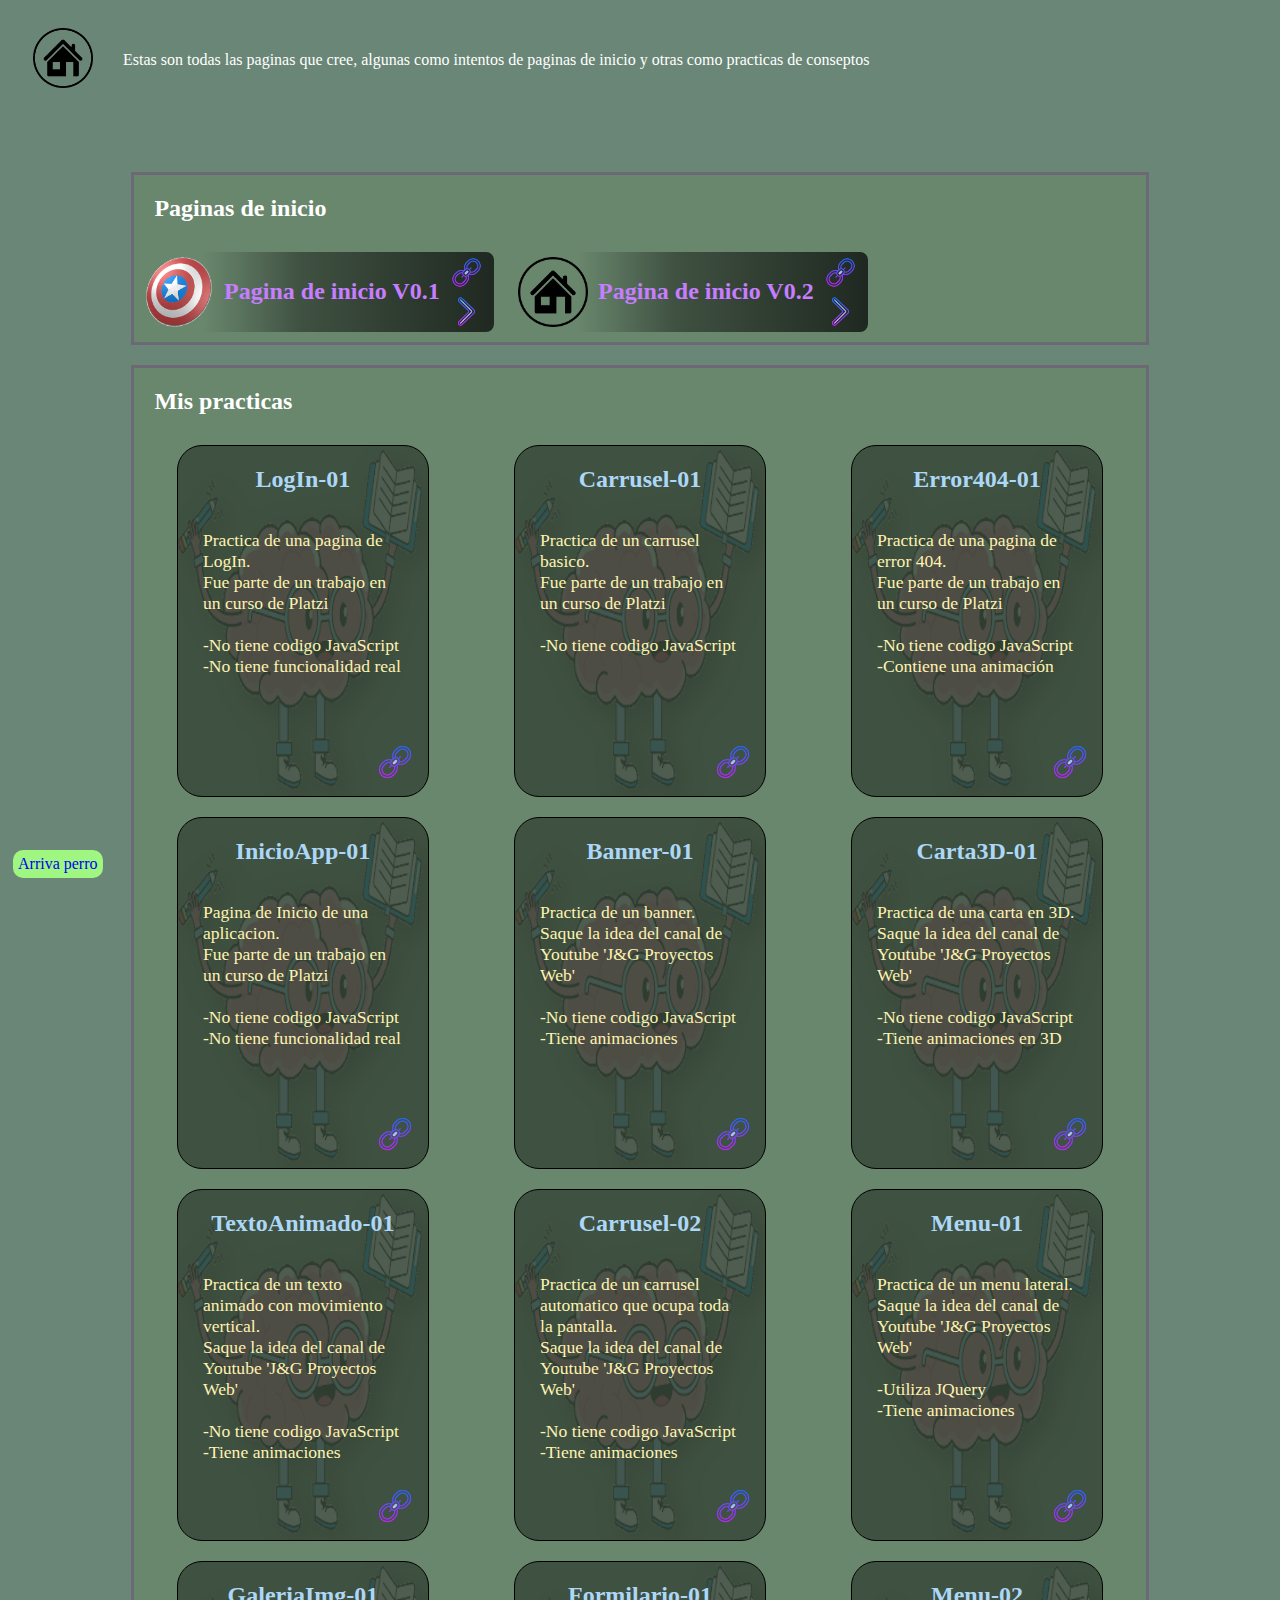
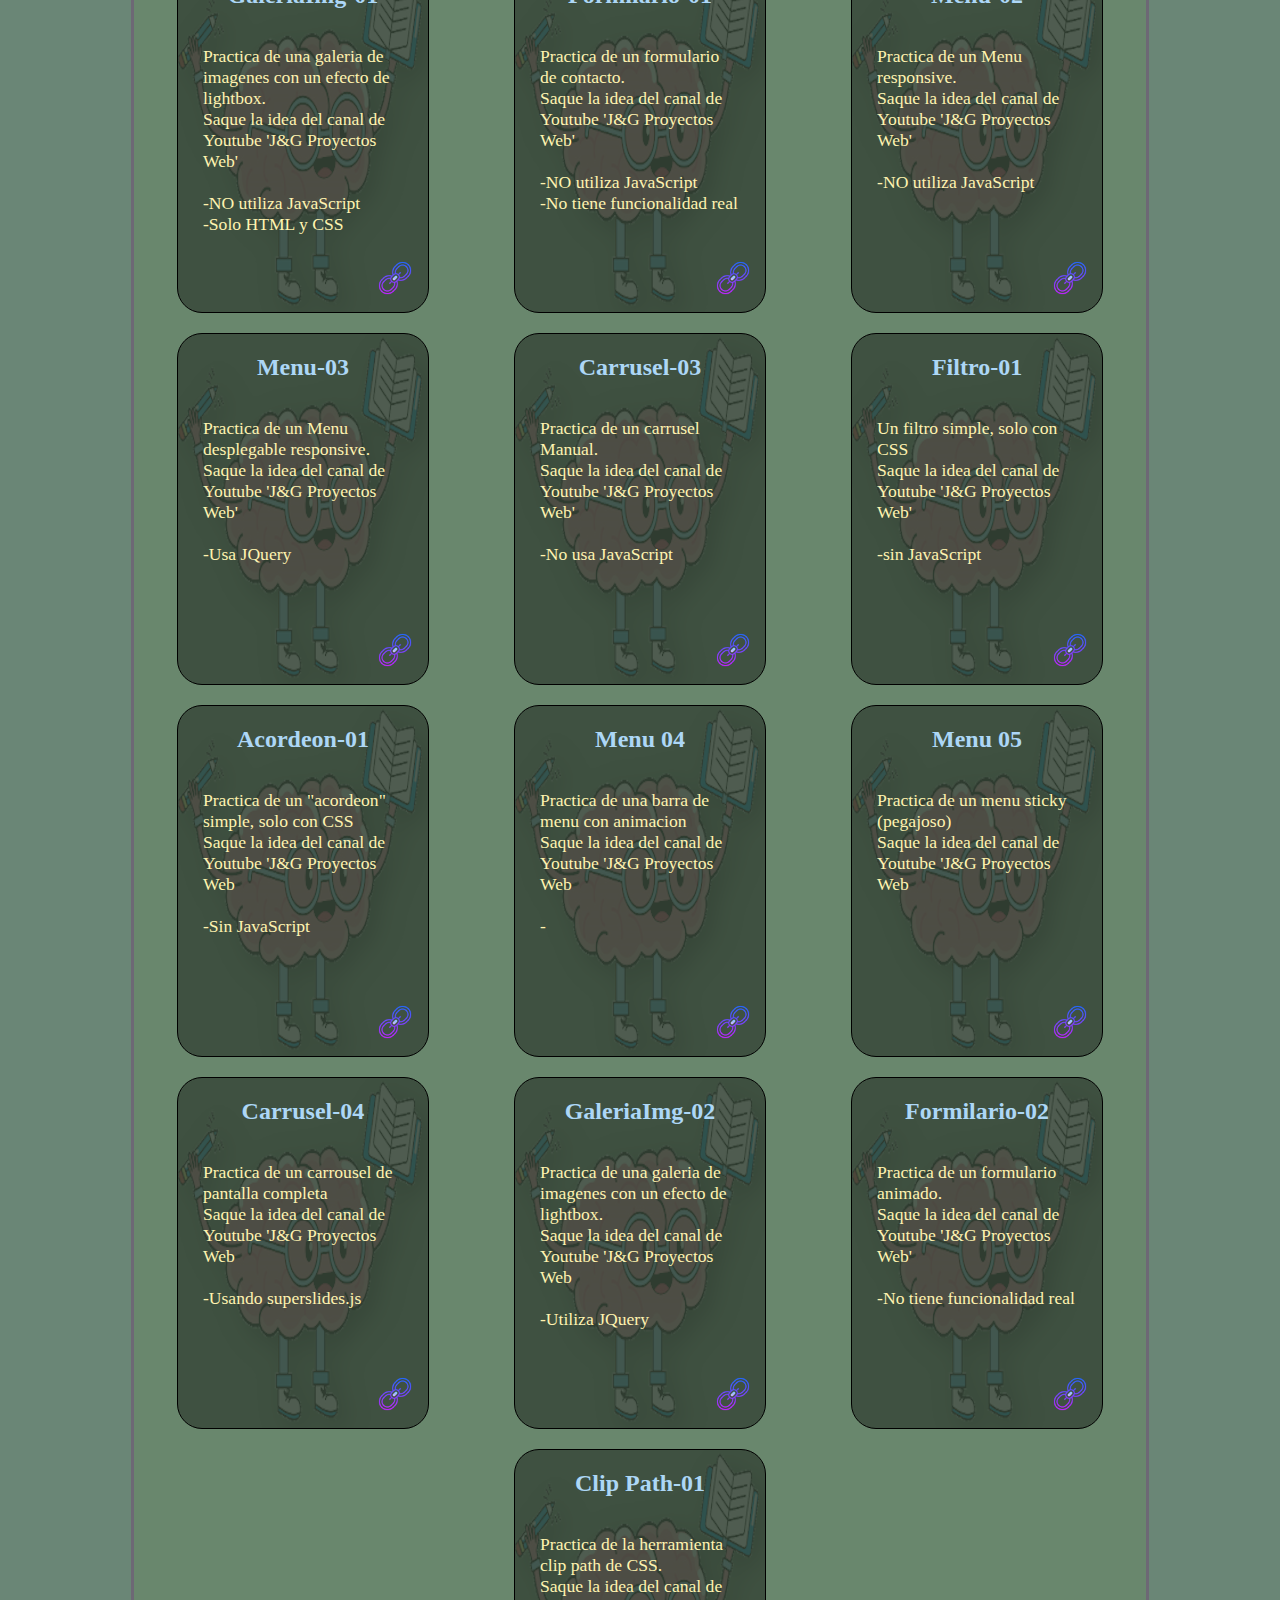
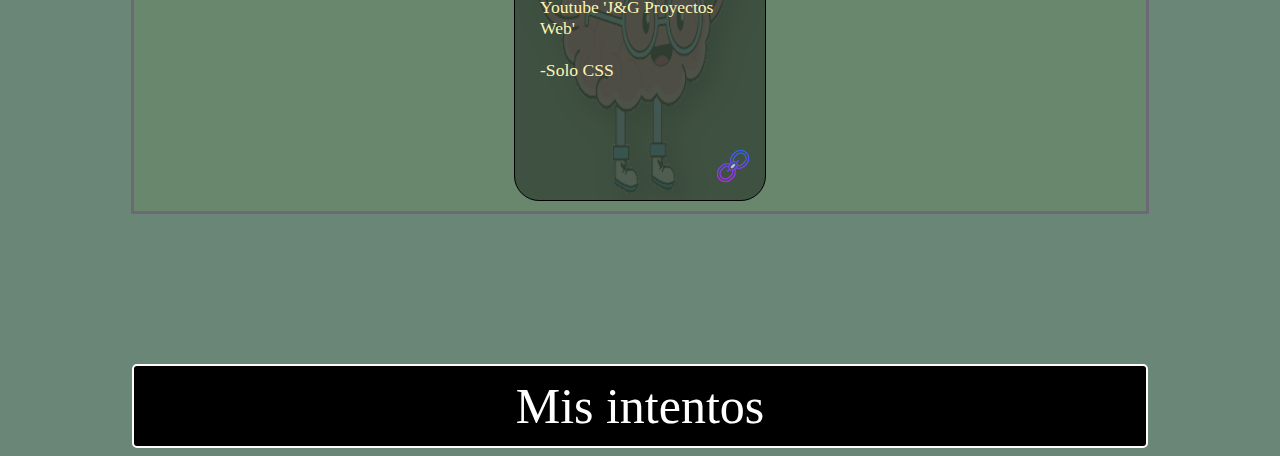
==== sub-paginas/Intentos-HTML/inicio-intentos.html @ 94366e00 "Agregada la practica de clip path" ====
<!DOCTYPE html>
<html>
<head>
	<title>Mis intentos</title>
	<link rel="stylesheet" type="text/css" href="../estilos-SubPaginas.css">
	<link rel="stylesheet" type="text/css" href="estilos-intentos.css">

</head>
<body>

	<header class="header-sub-paginas">		
		<div class="botonPaginaInicio">
			<a href="../../index.html">
				<img src="../../imagenes/casita.png">
			</a>
		</div>	

		<p>Estas son todas las paginas que cree, algunas como intentos de paginas de inicio y otras como practicas de conseptos</p>
	</header>


	<section class="main">

		<!--- Seccion de paginas de inicio---->
		
		<section class="contenedor_paginasInico">

			<h2>Paginas de inicio</h2>

			<div class="paginaInicio_item">

				<img src="imagenes/pagInicioV01.ico">

				 <h2 class="paginaInicio_titulo">Pagina de inicio V0.1</h2> 

				<div class="paginaInicio_botones">

					<a href="../../../Mis-practicas-desarrolloWeb/Pagina de Inicio V0.1/primer intento html.html">
						<img src="imagenes/icons8-link-64.png">
					</a>

					<img src="imagenes/icons8-more-than-64.png">					
					
				</div>
				
			</div>


			<div class="paginaInicio_item">

				<img src="imagenes/casita.png">

				 <h2 class="paginaInicio_titulo">Pagina de inicio V0.2</h2> 

				<div class="paginaInicio_botones">

					<a href="../../index.html">
						<img src="imagenes/icons8-link-64.png">
					</a>

					<img src="imagenes/icons8-more-than-64.png">					
					
				</div>		
				
			</div>
			
		</section>

		<!--- Seccion de practicas---->

		<section class="contenedor_practicas">

			<h2>Mis practicas</h2>

			<div class="contenedor_items">

				<!--- item ---->

				<div class="practicas_item">	

					<div class="practica_texto">			

						<h2 class="practica_titulo">LogIn-01</h2> 
					
						<p class= "practica_descripcion">

							Practica de una pagina de LogIn.  <br>
							Fue parte de un trabajo en un curso de Platzi <br><br>
							-No tiene codigo JavaScript <br>
							-No tiene funcionalidad real
						
						</p>

					</div>

					<div class="practica_botones">

						<a target="_blanck" href="..//../../Mis-practicas-desarrolloWeb/Practica- LogIn-01/index.html">
							<img src="imagenes/icons8-link-64.png">
						</a>						

					</div>				

				</div>

				<!--- item ---->

				<div class="practicas_item">				

					<div class="practica_texto">			

						<h2 class="practica_titulo">Carrusel-01</h2> 
					
						<p class= "practica_descripcion">

							Practica de un carrusel basico.  <br>
							Fue parte de un trabajo en un curso de Platzi <br><br>
							-No tiene codigo JavaScript <br>

						
						</p>

					</div>

					<div class="practica_botones">

						<a target="_blanck" href="../../../Mis-practicas-desarrolloWeb/Practica-carousel-01/index.html">
							<img src="imagenes/icons8-link-64.png">
						</a>										

					</div>				

				</div>

				<!--- item ---->

				<div class="practicas_item">				

					<div class="practica_texto">			

						<h2 class="practica_titulo">Error404-01</h2> 
					
						<p class= "practica_descripcion">

							Practica de una pagina de error 404.  <br>
							Fue parte de un trabajo en un curso de Platzi <br><br>
							-No tiene codigo JavaScript <br>
							-Contiene una animación
						
						</p>

					</div>

					<div class="practica_botones">

						<a target="_blanck" href="../../../Mis-practicas-desarrolloWeb/Practica-Pagina404-01/404.html">
							<img src="imagenes/icons8-link-64.png">
						</a>									

					</div>				

				</div>

				<!--- item ---->

				<div class="practicas_item">				

					<div class="practica_texto">			

						<h2 class="practica_titulo">InicioApp-01</h2> 
					
						<p class= "practica_descripcion">

							Pagina de Inicio de una aplicacion.  <br>
							Fue parte de un trabajo en un curso de Platzi <br><br>
							-No tiene codigo JavaScript <br>
							-No tiene funcionalidad real
						
						</p>

					</div>

					<div class="practica_botones">

						<a target="_blanck" href="../../../Mis-practicas-desarrolloWeb/Practica-pagInicio-01/index.html">
							<img src="imagenes/icons8-link-64.png">
						</a>							

					</div>				

				</div>

				<!--- item ---->

				<div class="practicas_item">	

					<div class="practica_texto">			

						<h2 class="practica_titulo">Banner-01</h2> 
					
						<p class= "practica_descripcion">

							Practica de un banner.  <br>
							Saque la idea del canal de Youtube 
							'J&G Proyectos Web'<br><br>
							-No tiene codigo JavaScript <br>
							-Tiene animaciones	
						</p>
					</div>

					<div class="practica_botones">

						<a target="_blanck" href="../../../Mis-practicas-desarrolloWeb/Practica-bannerAnimado-01/index.html">
							<img src="imagenes/icons8-link-64.png">
						</a>						

					</div>				

				</div>


				<!--- item ---->

				<div class="practicas_item">	

					<div class="practica_texto">			

						<h2 class="practica_titulo">Carta3D-01</h2> 
					
						<p class= "practica_descripcion">

							Practica de una carta en 3D.  <br>
							Saque la idea del canal de Youtube 
							'J&G Proyectos Web'<br><br>

							-No tiene codigo JavaScript <br>
							-Tiene animaciones en 3D	

						</p>
					</div>

					<div class="practica_botones">

						<a target="_blanck" href="../../../Mis-practicas-desarrolloWeb/Practica-Targeta3D-01/index.html">
							<img src="imagenes/icons8-link-64.png">
						</a>						

					</div>	

				</div>

				
				<!--- item ---->


				<div class="practicas_item">				

					<div class="practica_texto">			

						<h2 class="practica_titulo">TextoAnimado-01</h2> 
					
						<p class= "practica_descripcion">

							Practica de un texto animado con movimiento vertical.  <br>
							Saque la idea del canal de Youtube 
							'J&G Proyectos Web'<br><br>
							-No tiene codigo JavaScript <br>
							-Tiene animaciones
						
						</p>

					</div>

					<div class="practica_botones">

						<a target="_blanck" href="../../../Mis-practicas-desarrolloWeb/Practica-TextoAnimado-01/index.html">
							<img src="imagenes/icons8-link-64.png">
						</a>							

					</div>				

				</div>


				<!--- item ---->

				<div class="practicas_item">	

					<div class="practica_texto">			

						<h2 class="practica_titulo">Carrusel-02</h2> 
					
						<p class= "practica_descripcion">

							Practica de un carrusel automatico que ocupa toda la pantalla.  <br>
							Saque la idea del canal de Youtube 
							'J&G Proyectos Web'<br><br>
							
							-No tiene codigo JavaScript <br>
							-Tiene animaciones	
						</p>
					</div>

					<div class="practica_botones">

						<a target="_blanck" href="../../../Mis-practicas-desarrolloWeb/Practica-carousel-02/index.html">
							<img src="imagenes/icons8-link-64.png">
						</a>						

					</div>
				</div>


				<!--- item ---->

				<div class="practicas_item">	

					<div class="practica_texto">			

						<h2 class="practica_titulo">Menu-01</h2> 
					
						<p class= "practica_descripcion">

							Practica de un menu lateral.<br>
							Saque la idea del canal de Youtube 
							'J&G Proyectos Web'<br><br>
							
							-Utiliza JQuery<br>
							-Tiene animaciones	
						</p>
					</div>

					<div class="practica_botones">

						<a target="_blanck" href="../../../Mis-practicas-desarrolloWeb/Practica-Menu-01/index.html">
							<img src="imagenes/icons8-link-64.png">
						</a>						

					</div>
				</div>



				<!--- item ---->

				<div class="practicas_item">	

					<div class="practica_texto">			

						<h2 class="practica_titulo">GaleriaImg-01</h2> 
					
						<p class= "practica_descripcion">

							Practica de una galeria de imagenes con un efecto de lightbox.<br>
							Saque la idea del canal de Youtube 'J&G Proyectos Web'<br><br>
							
							-NO utiliza JavaScript<br>
							-Solo HTML y CSS	
						</p>
					</div>

					<div class="practica_botones">

						<a target="_blanck" href="../../../Mis-practicas-desarrolloWeb/Practica-GaleriaDeImagenes-lightbox-01/index.html">
							<img src="imagenes/icons8-link-64.png">
						</a>						

					</div>
				</div>


				<!--- item ---->

				<div class="practicas_item">	

					<div class="practica_texto">			

						<h2 class="practica_titulo">Formilario-01</h2> 
					
						<p class= "practica_descripcion">

							Practica de un formulario de contacto.<br>
							Saque la idea del canal de Youtube 'J&G Proyectos Web'<br><br>
							
							-NO utiliza JavaScript<br>
							-No tiene funcionalidad real	
						</p>
					</div>

					<div class="practica_botones">

						<a target="_blanck" href="../../../Mis-practicas-desarrolloWeb/Practica-Formulario-01/index.html">
							<img src="imagenes/icons8-link-64.png">
						</a>						

					</div>
				</div>



				<!--- item ---->

				<div class="practicas_item">	

					<div class="practica_texto">			

						<h2 class="practica_titulo">Menu-02</h2> 
					
						<p class= "practica_descripcion">

							Practica de un Menu responsive.<br>
							Saque la idea del canal de Youtube 'J&G Proyectos Web'<br><br>
							
							-NO utiliza JavaScript<br>							
						</p>
					</div>

					<div class="practica_botones">

						<a target="_blanck" href="../../../Mis-practicas-desarrolloWeb/Practica-Menu-02/index.html">
							<img src="imagenes/icons8-link-64.png">
						</a>						

					</div>
				</div>


				<!--- item ---->

				<div class="practicas_item">	

					<div class="practica_texto">			

						<h2 class="practica_titulo">Menu-03</h2> 
					
						<p class= "practica_descripcion">

							Practica de un Menu desplegable responsive.<br>
							Saque la idea del canal de Youtube 'J&G Proyectos Web'<br><br>
							
							-Usa JQuery<br>							
						</p>
					</div>

					<div class="practica_botones">

						<a target="_blanck" href="../../../Mis-practicas-desarrolloWeb/Practica-Menu-03/index.html">
							<img src="imagenes/icons8-link-64.png">
						</a>						

					</div>
				</div>


				<!--- item ---->

				<div class="practicas_item">	

					<div class="practica_texto">			

						<h2 class="practica_titulo">Carrusel-03</h2> 
					
						<p class= "practica_descripcion">

							Practica de un carrusel Manual.<br>
							Saque la idea del canal de Youtube 'J&G Proyectos Web'<br><br>
							
							-No usa JavaScript<br>							
						</p>
					</div>

					<div class="practica_botones">

						<a target="_blanck" href="../../../Mis-practicas-desarrolloWeb/Practica-carousel-03/index.html">
							<img src="imagenes/icons8-link-64.png">
						</a>						

					</div>
				</div>


				<!--- item ---->          

				<div class="practicas_item">	

					<div class="practica_texto">			

						<h2 class="practica_titulo">Filtro-01</h2> 
					
						<p class= "practica_descripcion">

							Un filtro simple, solo con CSS<br>
							Saque la idea del canal de Youtube 'J&G Proyectos Web'<br><br>
							
							-sin JavaScript<br>							
						</p>
					</div>

					<div class="practica_botones">

						<a target="_blanck" href="../../../Mis-practicas-desarrolloWeb/Practica-filtro-01/index.html">
							<img src="imagenes/icons8-link-64.png">
						</a>						

					</div>
				</div>


				<!--- item ---->		


				<div class="practicas_item">	

					<div class="practica_texto">			

						<h2 class="practica_titulo">Acordeon-01</h2> 
					
						<p class= "practica_descripcion">

							Practica de un "acordeon" simple, solo con CSS<br>
							Saque la idea del canal de Youtube 'J&G Proyectos Web<br><br>
							
							-Sin JavaScript<br>							
						</p>
					</div>

					<div class="practica_botones">

						<a target="_blanck" href="../../../Mis-practicas-desarrolloWeb/Practica-Acordeon-01/index.html">
							<img src="imagenes/icons8-link-64.png">
						</a>						

					</div>
				</div>


				<!--- item ---->

				<div class="practicas_item">	

					<div class="practica_texto">			

						<h2 class="practica_titulo">Menu 04</h2> 
					
						<p class= "practica_descripcion">

							Practica de una barra de menu con animacion<br>
							Saque la idea del canal de Youtube 'J&G Proyectos Web<br><br>
							
							-<br>							
						</p>
					</div>

					<div class="practica_botones">

						<a target="_blanck" href="../../../Mis-practicas-desarrolloWeb/Practica-Menu-04/index.html">
							<img src="imagenes/icons8-link-64.png">
						</a>						

					</div>
				</div>



				<!--- item ---->   

				<div class="practicas_item">	

					<div class="practica_texto">			

						<h2 class="practica_titulo">Menu 05</h2> 
					
						<p class= "practica_descripcion">

							Practica de un menu sticky (pegajoso)<br>
							Saque la idea del canal de Youtube 'J&G Proyectos Web<br><br>
							
							<br>							
						</p>
					</div>

					<div class="practica_botones">

						<a target="_blanck" href="../../../Mis-practicas-desarrolloWeb/Practica-menu-05/index.html">
							<img src="imagenes/icons8-link-64.png">
						</a>						

					</div>
				</div>



				<!--- item ---->  

				<div class="practicas_item">	

					<div class="practica_texto">			

						<h2 class="practica_titulo">Carrusel-04 </h2> 
					
						<p class= "practica_descripcion">

							Practica de un carrousel de pantalla completa<br>
							Saque la idea del canal de Youtube 'J&G Proyectos Web<br><br>
							
							-Usando superslides.js<br>							
						</p>
					</div>

					<div class="practica_botones">

						<a target="_blanck" href="../../../Mis-practicas-desarrolloWeb/practica-carousel-04/index.html">
							<img src="imagenes/icons8-link-64.png">
						</a>						

					</div>
				</div>



				<!--- item ---->  

				<div class="practicas_item">	

					<div class="practica_texto">			

						<h2 class="practica_titulo">GaleriaImg-02 </h2> 
					
						<p class= "practica_descripcion">

							Practica de una galeria de imagenes con un efecto de lightbox.<br>
							Saque la idea del canal de Youtube 'J&G Proyectos Web<br><br>
							
							-Utiliza JQuery<br>							
						</p>
					</div>

					<div class="practica_botones">

						<a target="_blanck" href="../../../Mis-practicas-desarrolloWeb/Practica-GaleriaDeImagenes-lightbox-02/index.html">
							<img src="imagenes/icons8-link-64.png">
						</a>						

					</div>
				</div>



				<!--- item ---->  

				<div class="practicas_item">	

					<div class="practica_texto">			

						<h2 class="practica_titulo">Formilario-02 </h2> 
					
						<p class= "practica_descripcion">

							Practica de un formulario animado.<br>
							Saque la idea del canal de Youtube 'J&G Proyectos Web'<br><br>							
							
							-No tiene funcionalidad real <br>						
						</p>
					</div>

					<div class="practica_botones">

						<a target="_blanck" href="../../../Mis-practicas-desarrolloWeb/Practica-Formulario-02/index.html">
							<img src="imagenes/icons8-link-64.png">
						</a>						

					</div>
				</div>



				<!--- item ---->  

				<div class="practicas_item">	

					<div class="practica_texto">			

						<h2 class="practica_titulo">Clip Path-01 </h2> 
					
						<p class= "practica_descripcion">

							Practica de la herramienta clip path de CSS.<br>
							Saque la idea del canal de Youtube 'J&G Proyectos Web'<br><br>							
							
							-Solo CSS <br>						
						</p>
					</div>

					<div class="practica_botones">

						<a target="_blanck" href="../../../Mis-practicas-desarrolloWeb/Practica-clipPath-01/index.html">
							<img src="imagenes/icons8-link-64.png">
						</a>						

					</div>
				</div>




				

			</div>

		</section>	

	</section>

	<footer class="footer">

			<p>Mis intentos</p>

	</footer>

	<span class="BotonDeVuelta">
			<a href="inicio-intentos.html">Arriva perro</a>					
	</span>

	
</body>
</html>
---- sub-paginas/estilos-SubPaginas.css ----
body{
	background-color:#6A8676;
	color:white;		
}


.botonPaginaInicio img{	
	width: 60px;
	height: 60px;
	margin-right: 30px;
}

.header-sub-paginas{
	display: flex;
	align-items: center; 
	margin-top: 20px;
	margin-left: 25px;	
}

.BotonDeVuelta{
	position:  fixed;
	top: 850px;
	left: 13px;
	background-color: #9FF781;
	padding: 5px;	
	border-radius: 10px;
}
.BotonDeVuelta a{
	text-decoration: none;
}
---- sub-paginas/Intentos-HTML/estilos-intentos.css ----
body{
	display: flex;
	flex-direction: column;	
}

.main{
	min-height: calc(100vh - 80px - 234px);
	display: flex;
	flex-direction: column;
	align-items: center;
}


.contenedor_paginasInico, .contenedor_practicas, .contenedor_proyectos{

	width: 80%;
	min-height: 100px;
	border: 3px solid #6d6875;
	background-color: rgba( 100,150,32, 0.1);
	margin-top: 20px;
}

.contenedor_items{
	display: flex;
	justify-content: space-around;
	flex-wrap: wrap;
	align-content:unset;
	
}

.contenedor_paginasInico{
	margin-top: 80px;
}

.contenedor_paginasInico > h2{
	margin-left: 20px;
}

.paginaInicio_item{

	width: 350px;
	height: 80px;
	margin: 10px;
	background: linear-gradient(90deg, rgba(255,255,255,0) 17%, rgba(0,0,0,0.4) 45%, rgba(0,0,0,0.7) 100%);

	border-radius: 8px;	
	
	display: inline-flex;
	align-items: center;
	justify-content: space-between;		
}

.paginaInicio_titulo{
	color: #c77dff;
}

.paginaInicio_item img{
	width: 70px;	
}

.paginaInicio_botones{
	display: flex;
	flex-direction: column;
}

.paginaInicio_botones img{
	width: 35px;
	margin-right: 10px;
}






.contenedor_practicas{

}

.contenedor_practicas > h2{
	margin-left: 20px;
}


.practica_titulo{
	color: #add7f6;
	
}


.practicas_item{

	width: 250px;
	height: 350px;
	margin: 10px;
	background: rgba(0,0,0,0.4);
	background-image: url(imagenes/fondo-practicas.png);	
       

	border: 1px black solid;
	border-radius: 25px;	

	display: inline-flex;
	flex-direction: column;	
	justify-content: space-between;
	align-items: center;
}

.practica_texto{
	display: flex;
	flex-direction: column;
	justify-content: space-between;
	align-items: center;
}

.practica_descripcion{

	max-width:80%;
	font-size: 1.1em;
	color: #fff3b0;

}


.practica_botones{

	margin-bottom: 10px;
	margin-left: 185px;	
}

.practica_botones img{

	width: 40px;	
}



.footer{
	margin-top: 150px;
	background-color: black;
	height: 80px;
	width: 80%;
	align-self: center;	
	border: 2px solid white;
	border-radius: 5px;	
	display: flex;
	justify-content: center;
	align-items: center;
}

.footer p{

	font-size: 50px;
}
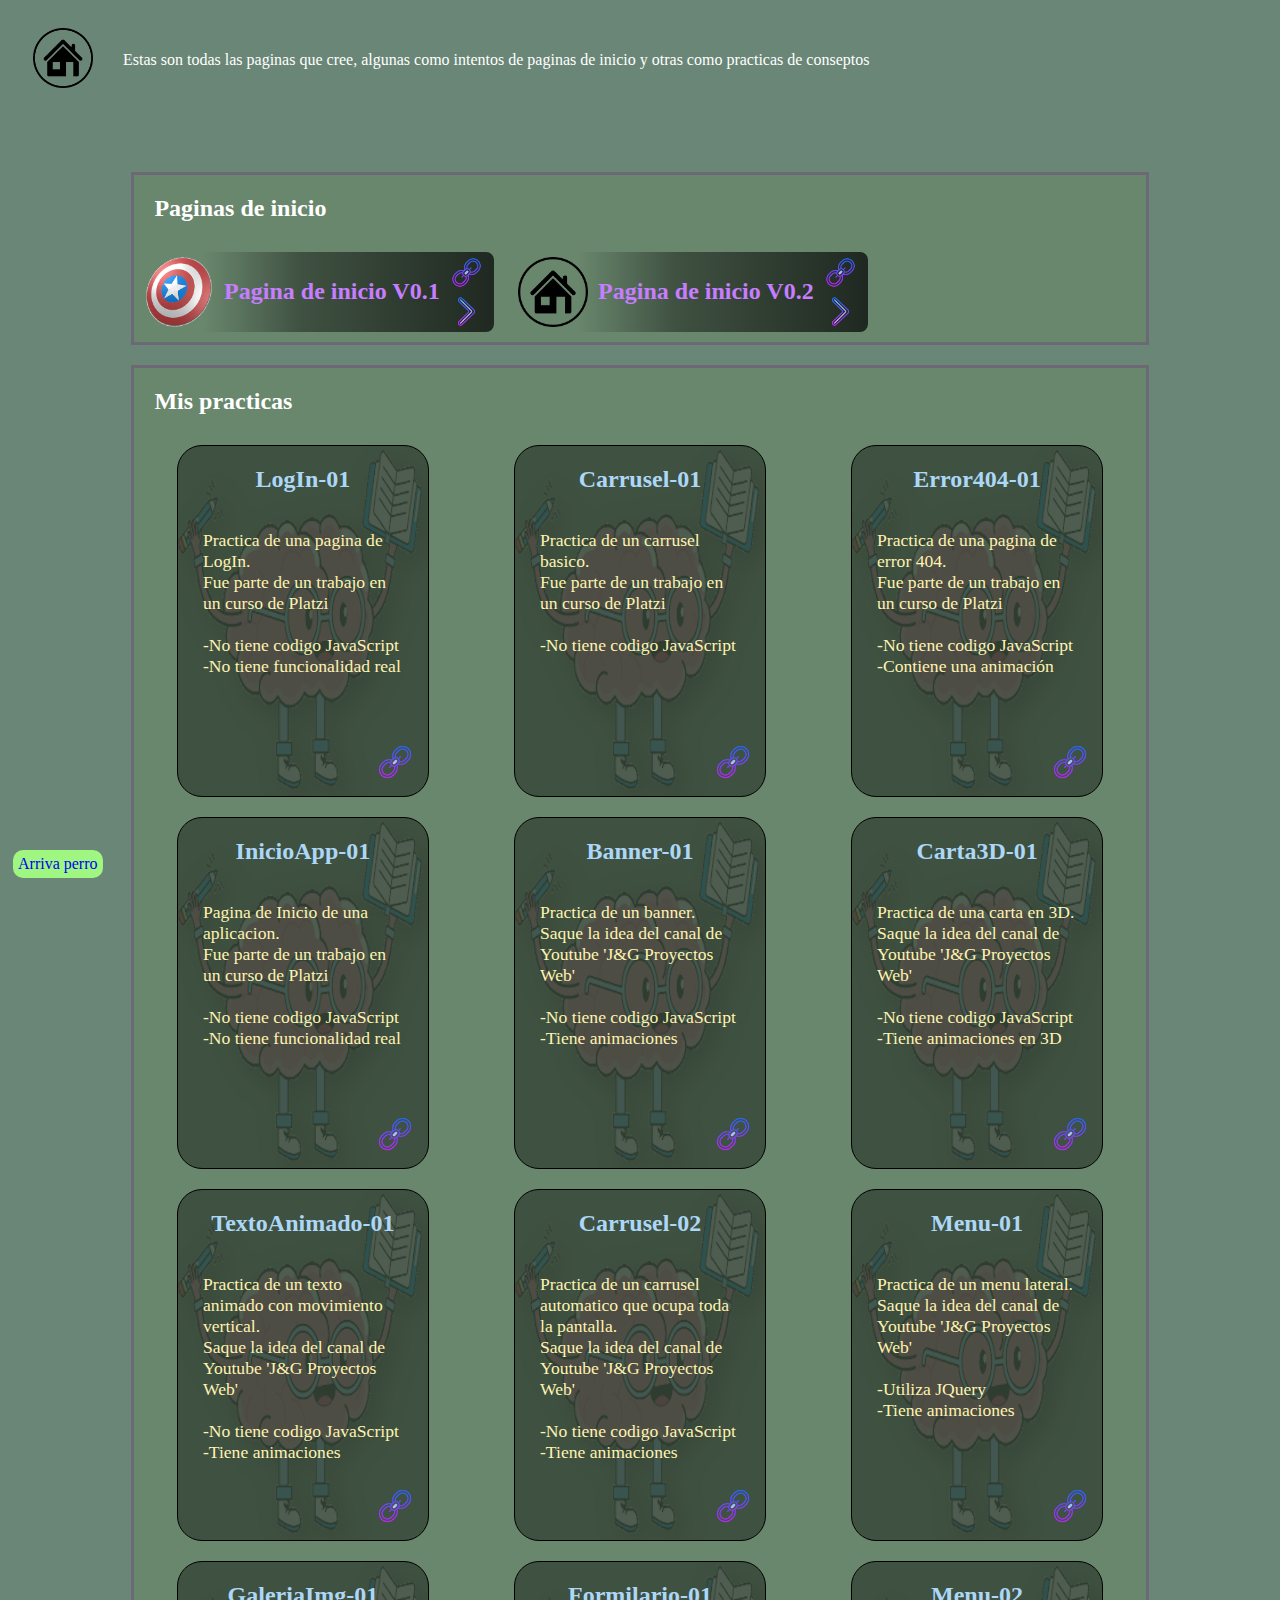
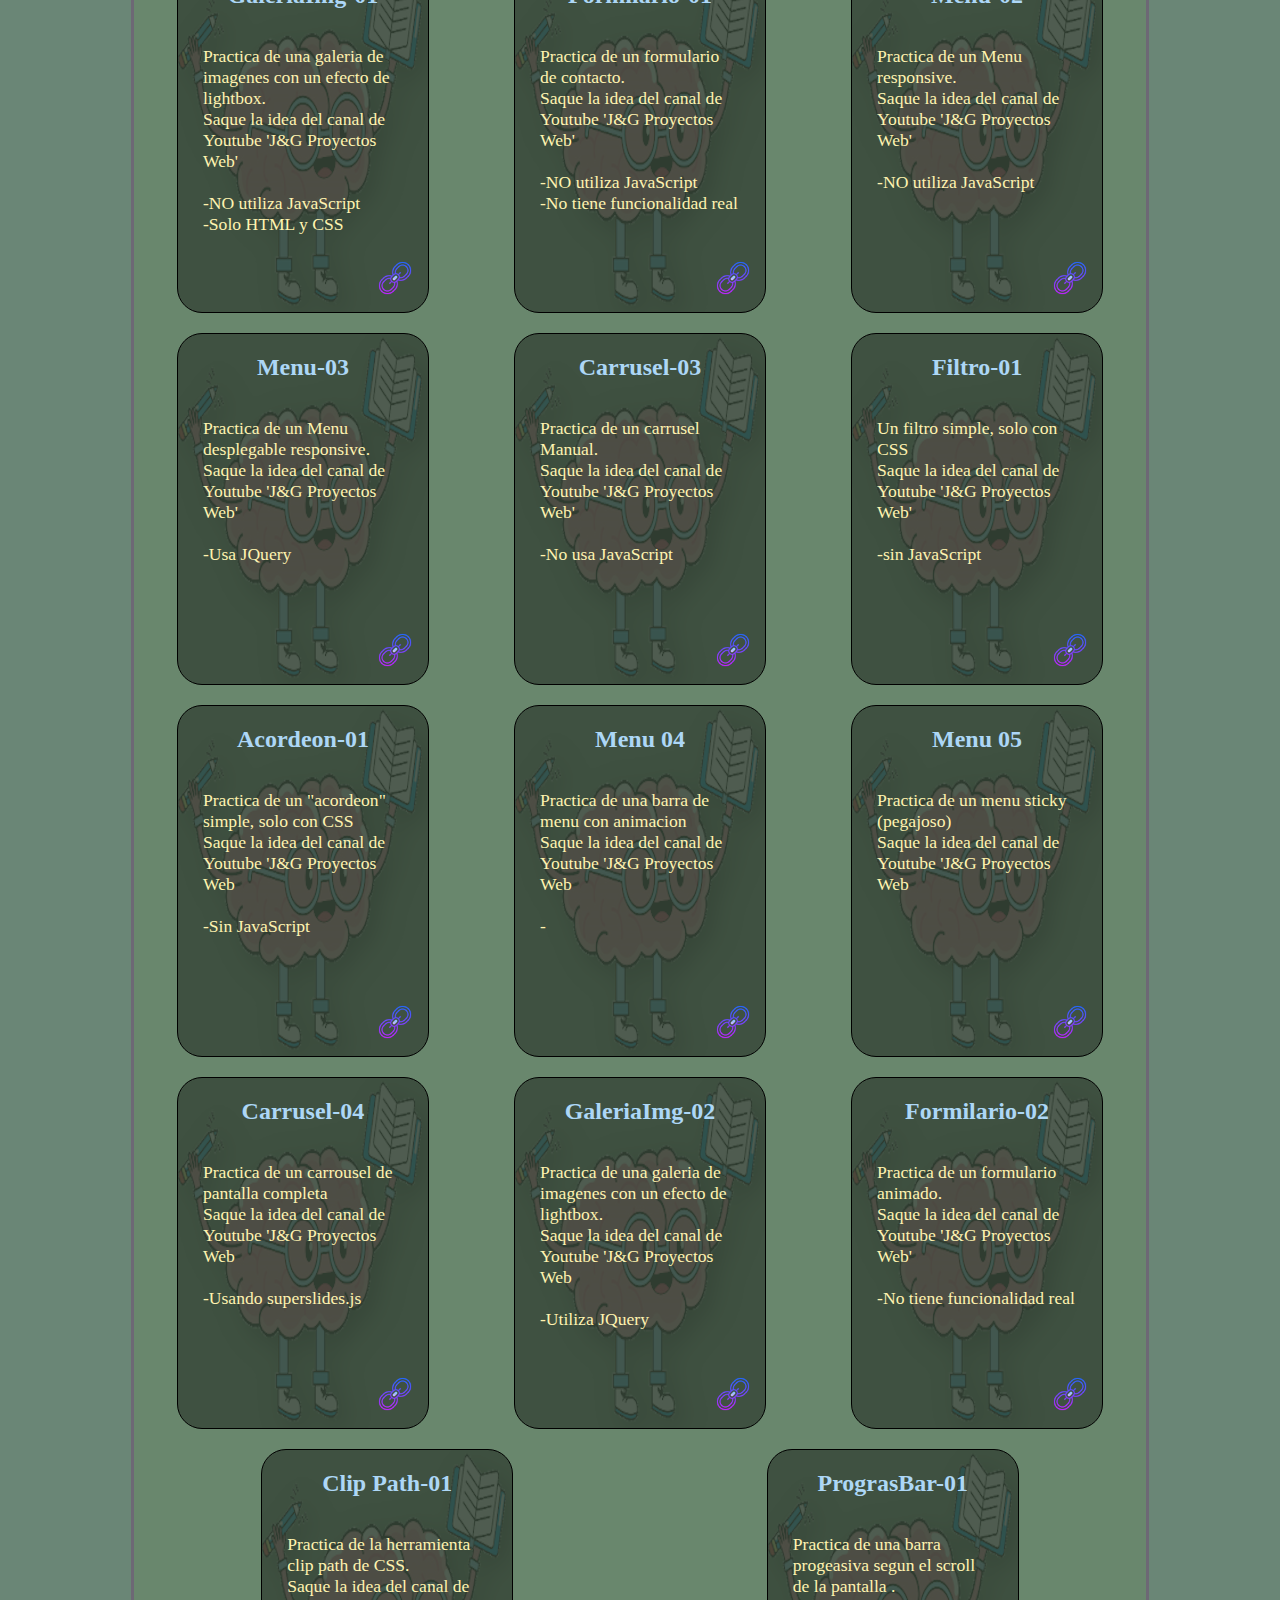
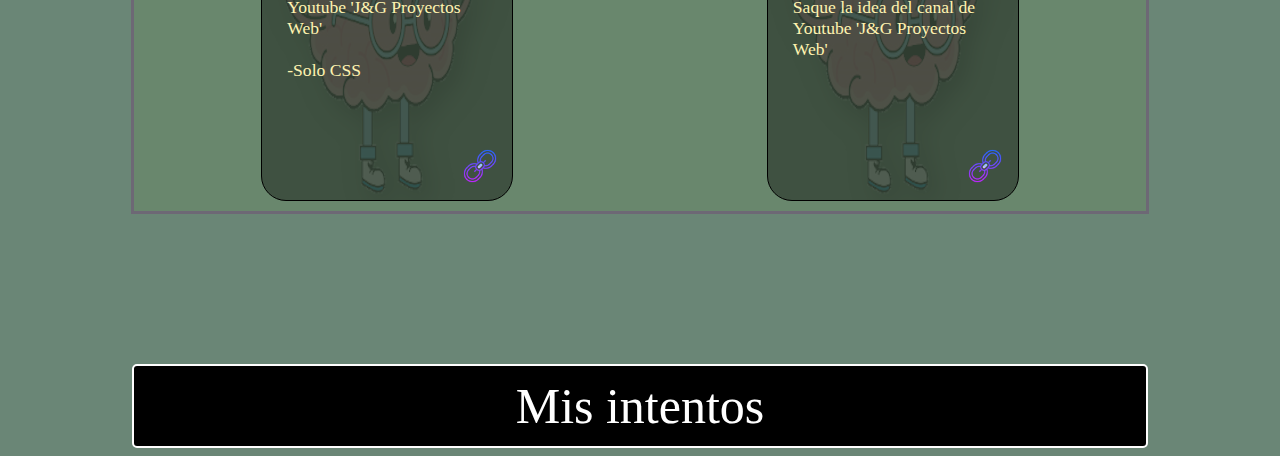
==== commit 22441f00: "Agregada la practica de progresBar" ====
--- a/sub-paginas/Intentos-HTML/inicio-intentos.html
+++ b/sub-paginas/Intentos-HTML/inicio-intentos.html
@@ -701,6 +701,34 @@
 				</div>
 
 
+				<!--- item ---->  
+
+				<div class="practicas_item">	
+
+					<div class="practica_texto">			
+
+						<h2 class="practica_titulo">PrograsBar-01</h2> 
+					
+						<p class= "practica_descripcion">
+
+							Practica de una barra progeasiva segun el scroll de la pantalla .<br>
+							Saque la idea del canal de Youtube 'J&G Proyectos Web'<br><br>							
+							
+							<br>						
+						</p>
+					</div>
+
+					<div class="practica_botones">
+
+						<a target="_blanck" href="../../../Mis-practicas-desarrolloWeb/Practica-progesBar-01/index.html">
+							<img src="imagenes/icons8-link-64.png">
+						</a>						
+
+					</div>
+				</div>
+
+
+
 
 
 				
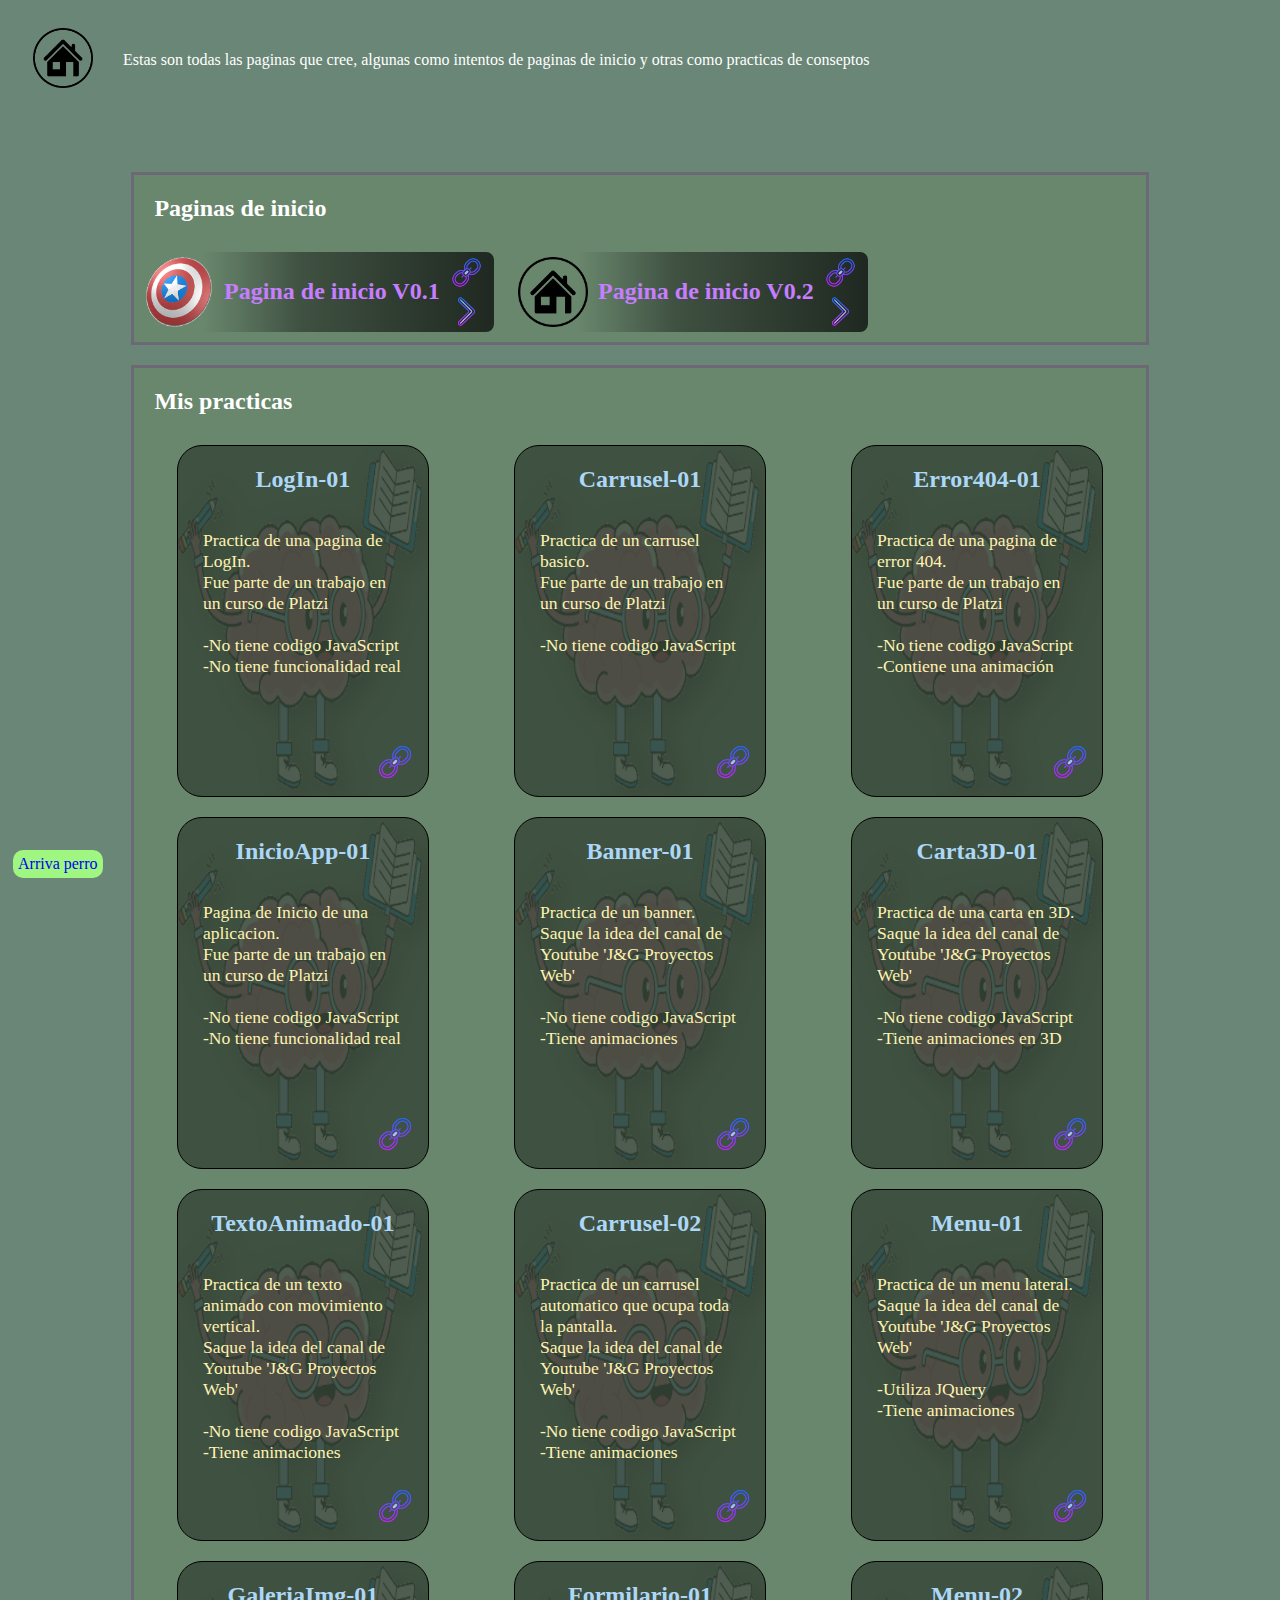
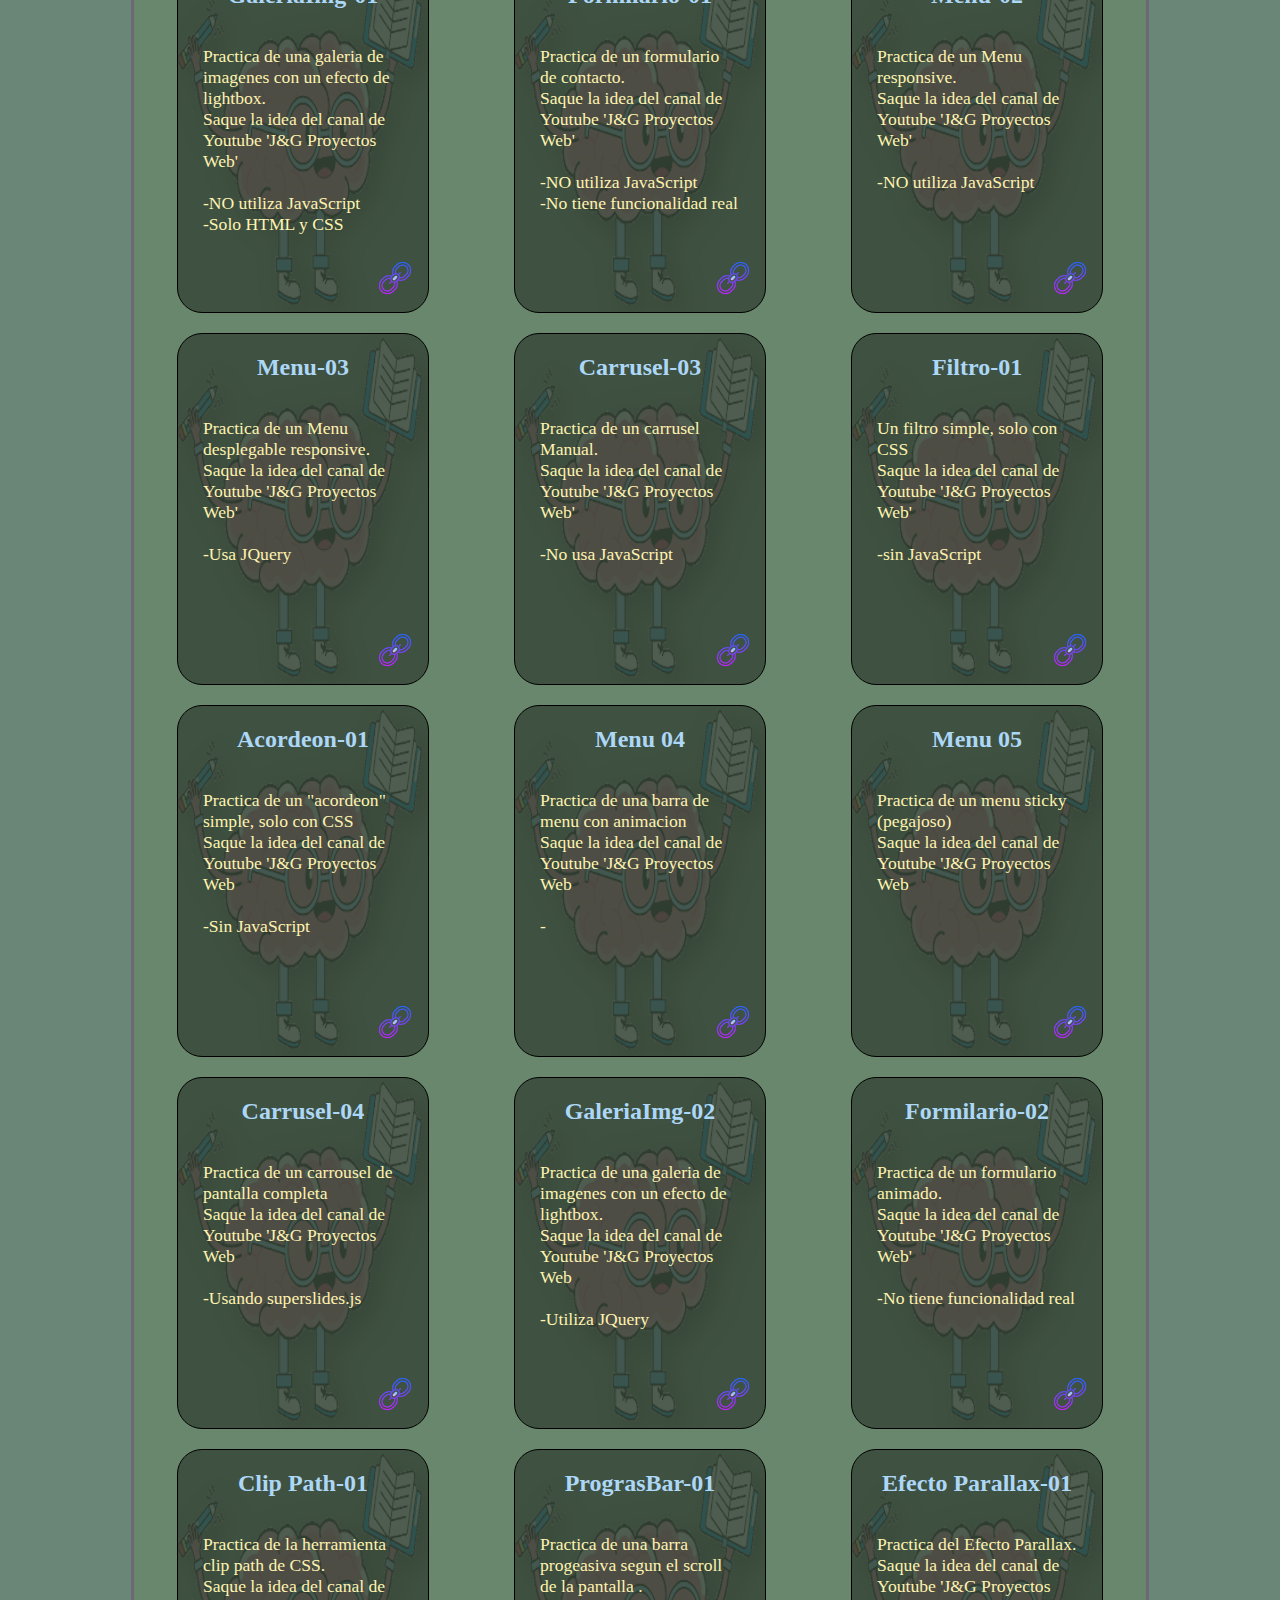
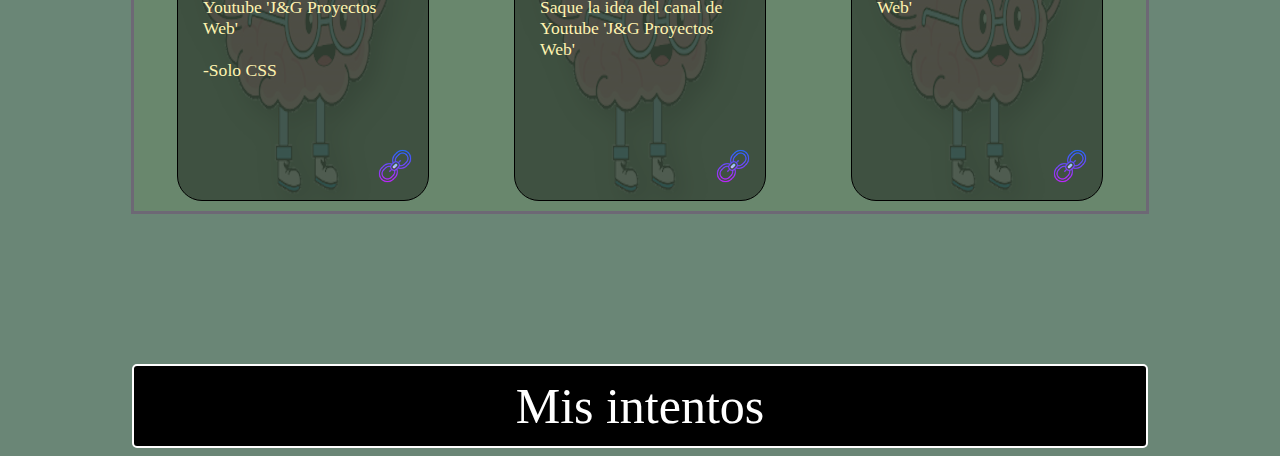
==== commit 334944b3: "Agregada la practica de parallax" ====
--- a/sub-paginas/Intentos-HTML/inicio-intentos.html
+++ b/sub-paginas/Intentos-HTML/inicio-intentos.html
@@ -728,6 +728,35 @@
 				</div>
 
 
+				<!--- item ---->  
+
+				<div class="practicas_item">	
+
+					<div class="practica_texto">			
+
+						<h2 class="practica_titulo">Efecto Parallax-01</h2> 
+					
+						<p class= "practica_descripcion">
+
+							Practica del Efecto Parallax.<br>
+							Saque la idea del canal de Youtube 'J&G Proyectos Web'<br><br>							
+							
+							<br>						
+						</p>
+					</div>
+
+					<div class="practica_botones">
+
+						<a target="_blanck" href="../../../Mis-practicas-desarrolloWeb/Practica-EfectoParallax-01/index.html">
+							<img src="imagenes/icons8-link-64.png">
+						</a>						
+
+					</div>
+				</div>
+
+
+
+
 
 
 
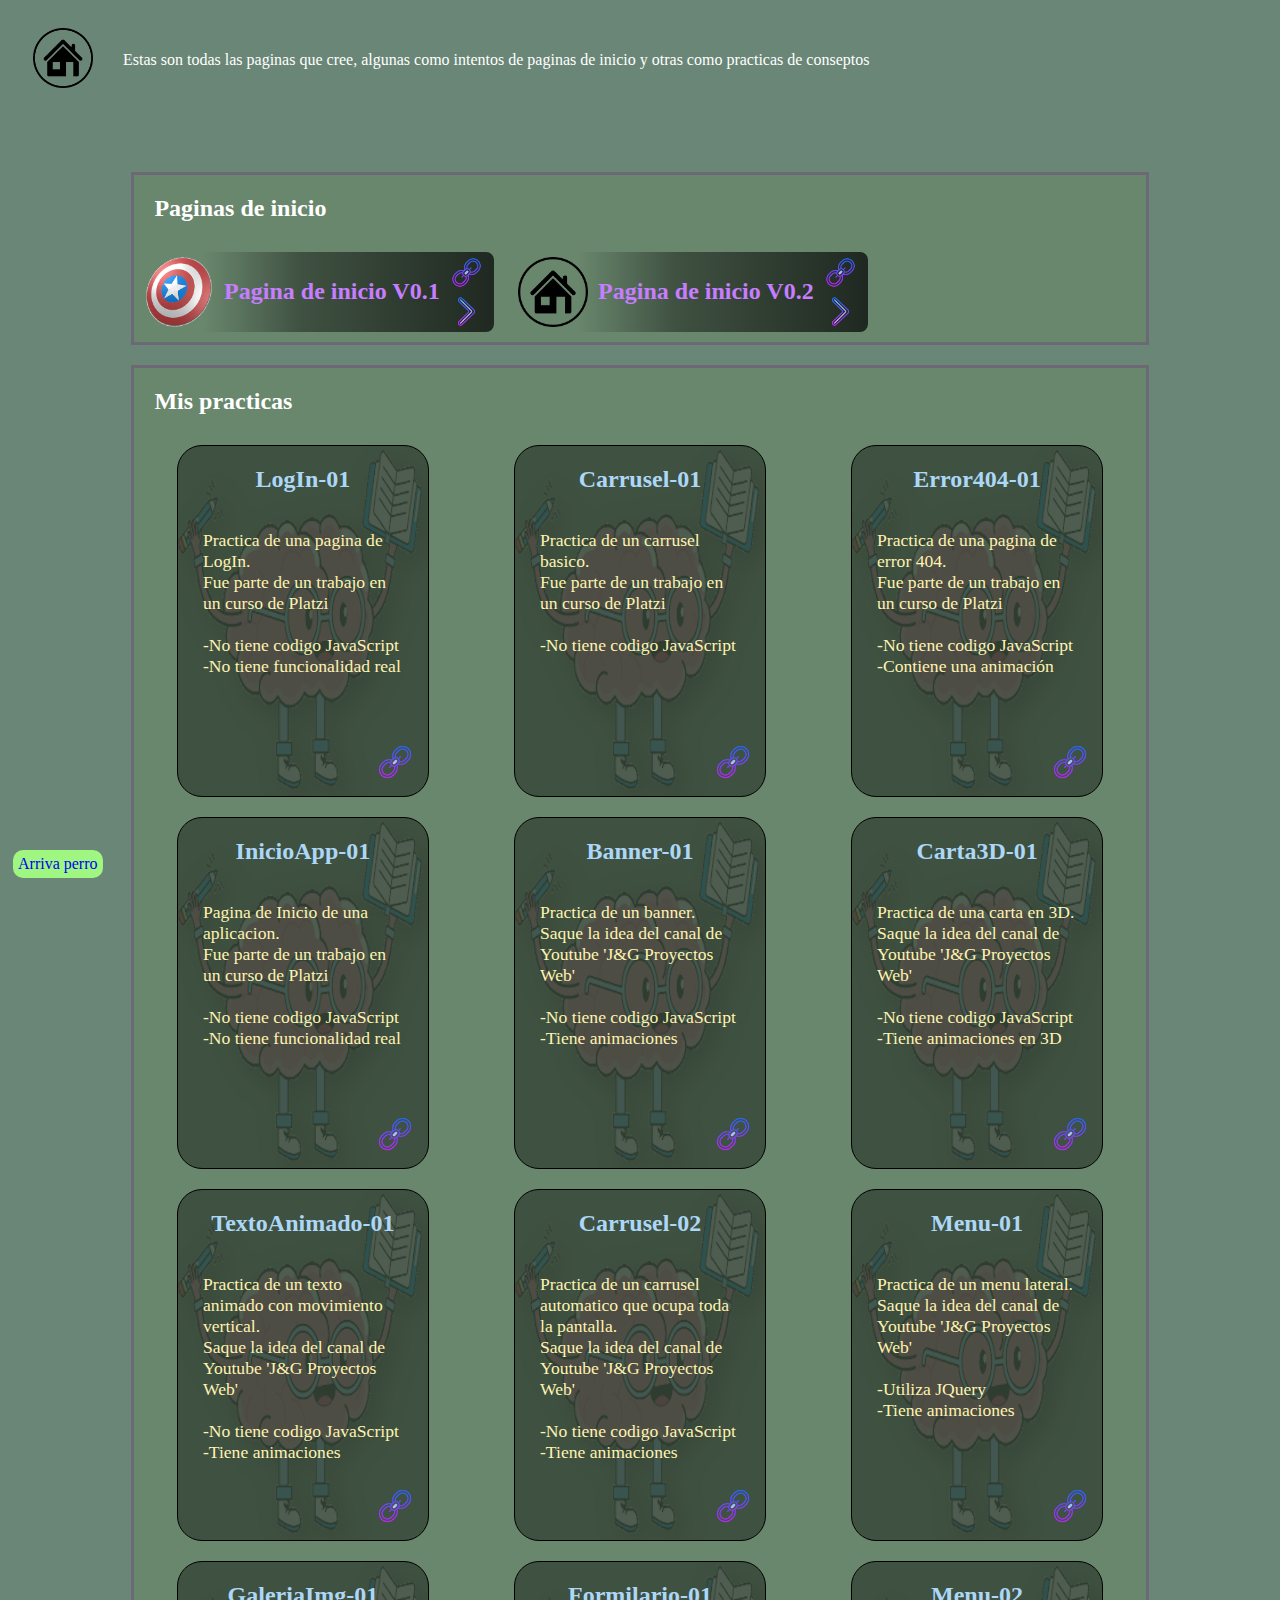
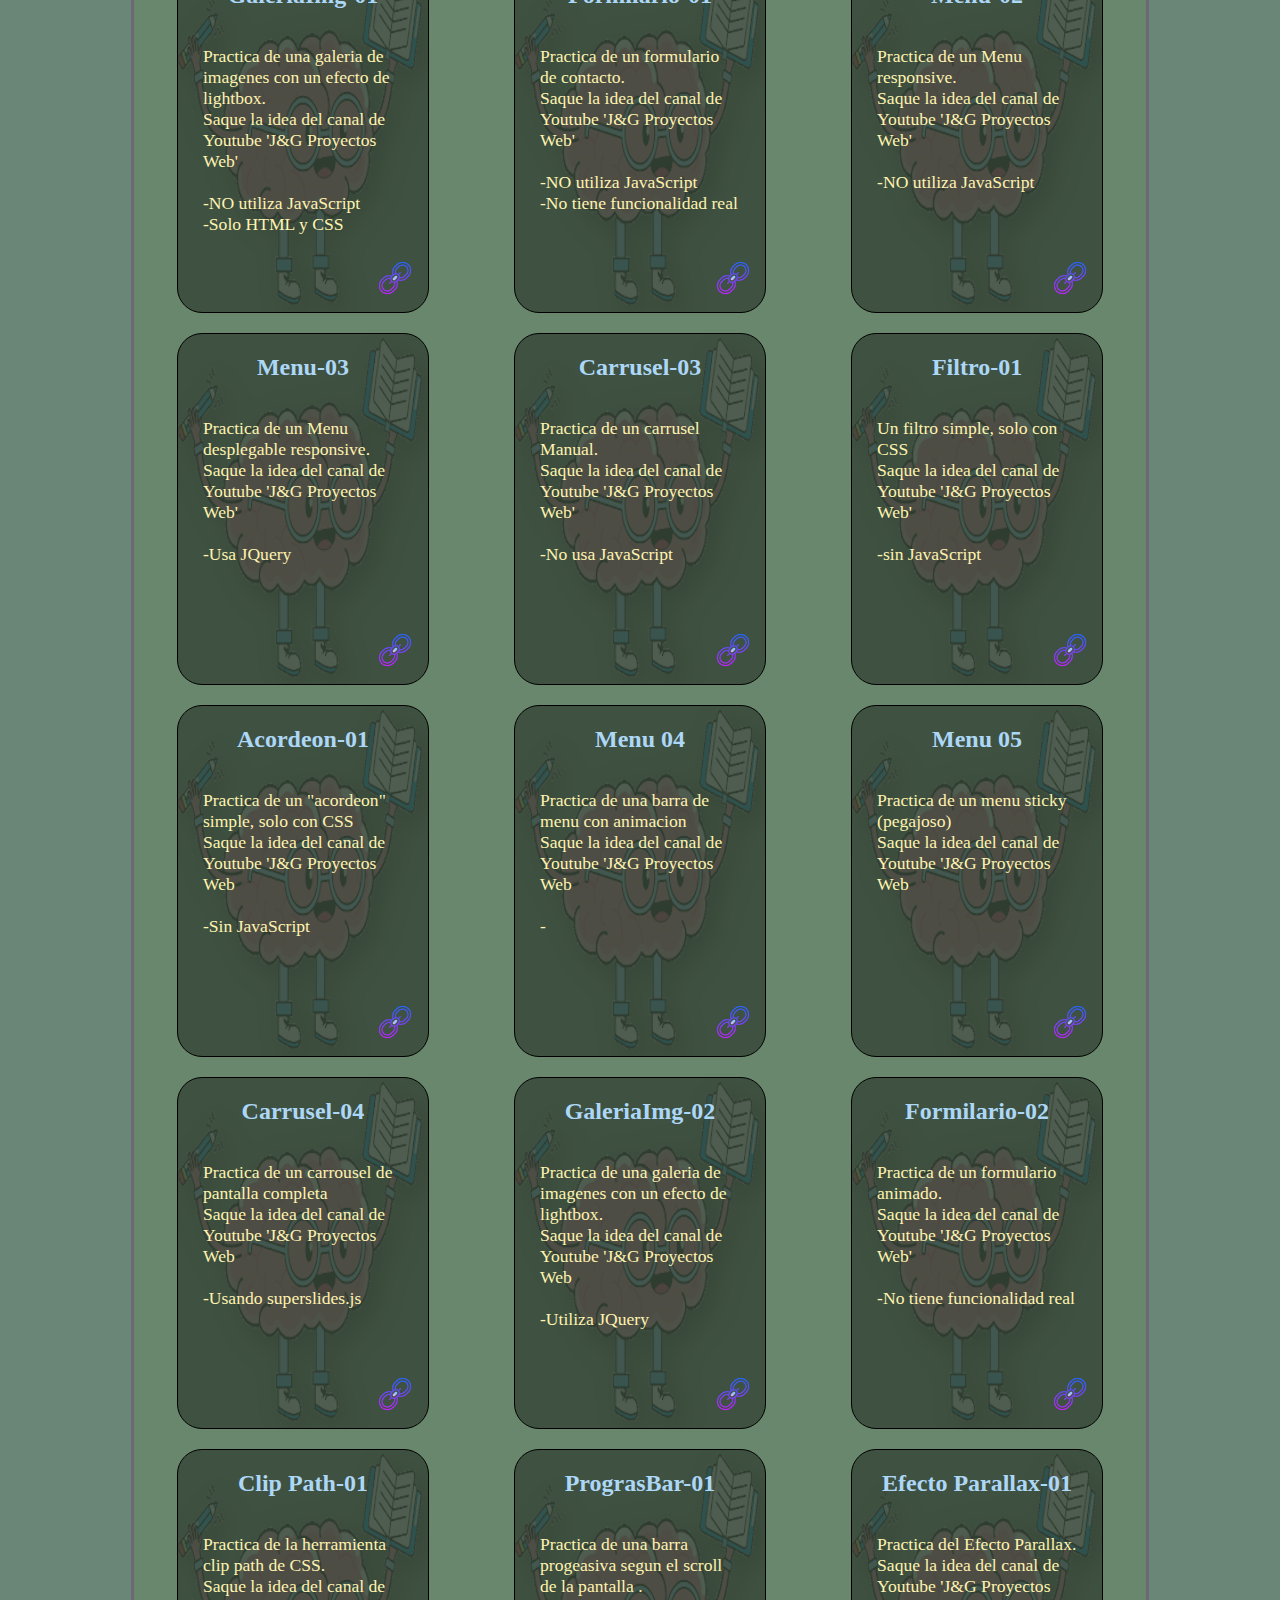
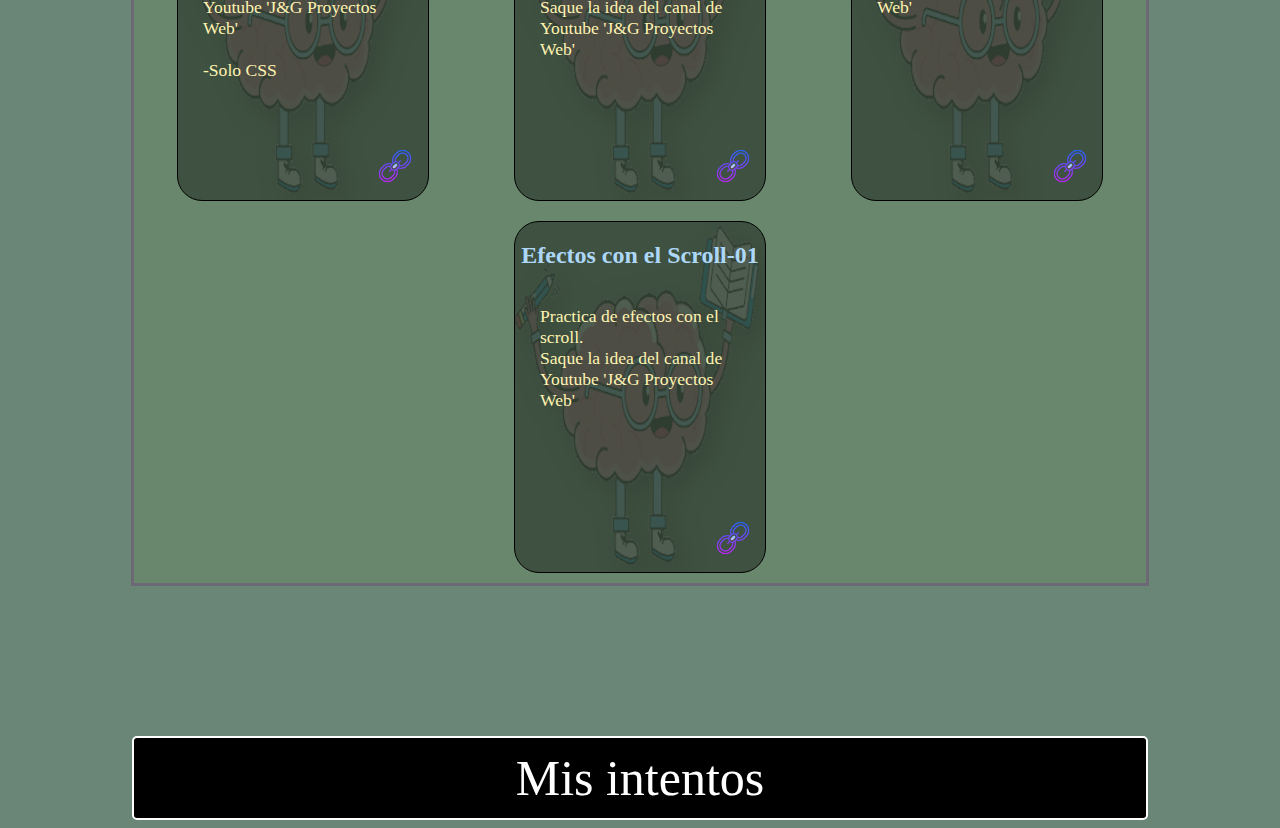
==== commit 6871c8a1: "Agregada la practica de efectos con el scroll" ====
--- a/sub-paginas/Intentos-HTML/inicio-intentos.html
+++ b/sub-paginas/Intentos-HTML/inicio-intentos.html
@@ -95,7 +95,7 @@
 
 					<div class="practica_botones">
 
-						<a target="_blanck" href="..//../../Mis-practicas-desarrolloWeb/Practica- LogIn-01/index.html">
+						<a target="_blanck" href="../../../Mis-practicas-desarrolloWeb/Practica- LogIn-01/index.html">
 							<img src="imagenes/icons8-link-64.png">
 						</a>						
 
@@ -755,6 +755,33 @@
 				</div>
 
 
+				<!--- item ---->  
+
+				<div class="practicas_item">	
+
+					<div class="practica_texto">			
+
+						<h2 class="practica_titulo">Efectos con el Scroll-01</h2> 
+					
+						<p class= "practica_descripcion">
+
+							Practica de efectos con el scroll.<br>
+							Saque la idea del canal de Youtube 'J&G Proyectos Web'<br><br>							
+							
+							<br>						
+						</p>
+					</div>
+
+					<div class="practica_botones">
+
+						<a target="_blanck" href="../../../Mis-practicas-desarrolloWeb/Practica-elementosConElScroll-01/index.html">
+							<img src="imagenes/icons8-link-64.png">
+						</a>						
+
+					</div>
+				</div>
+
+
 
 
 
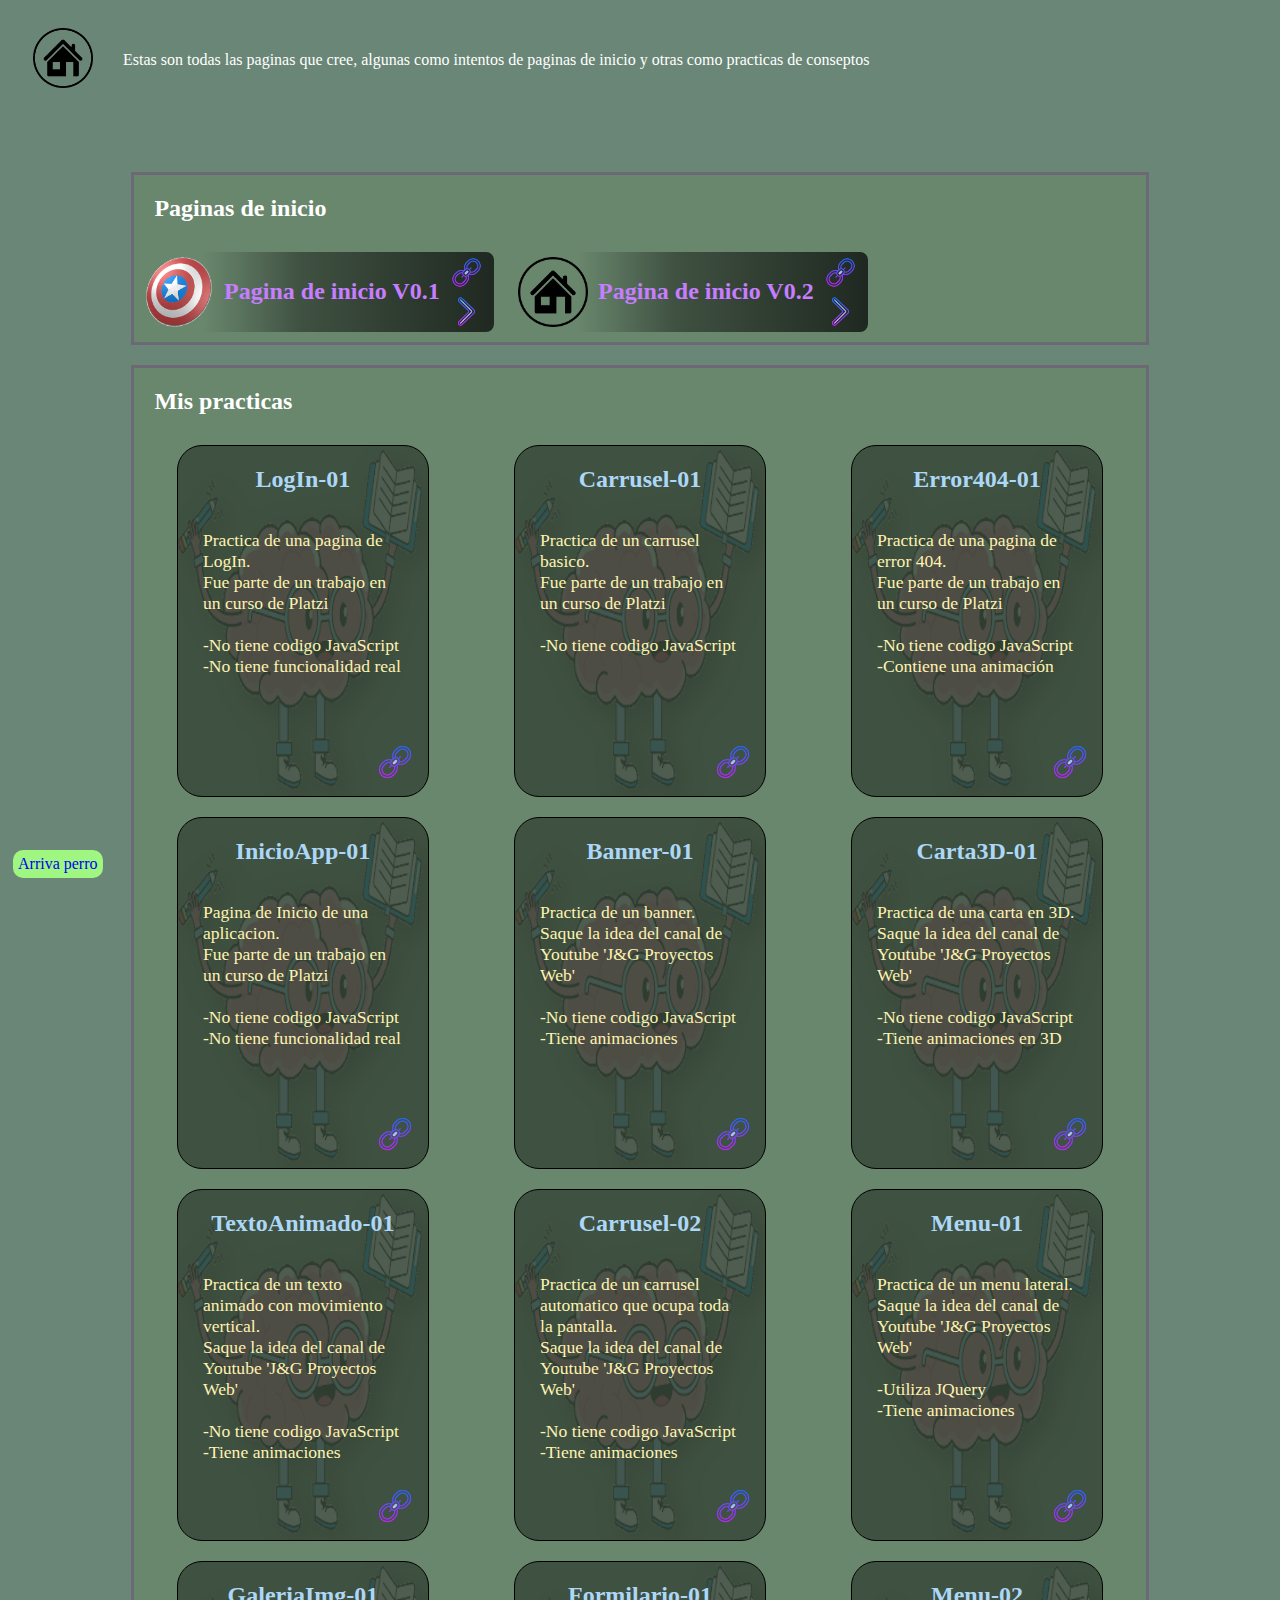
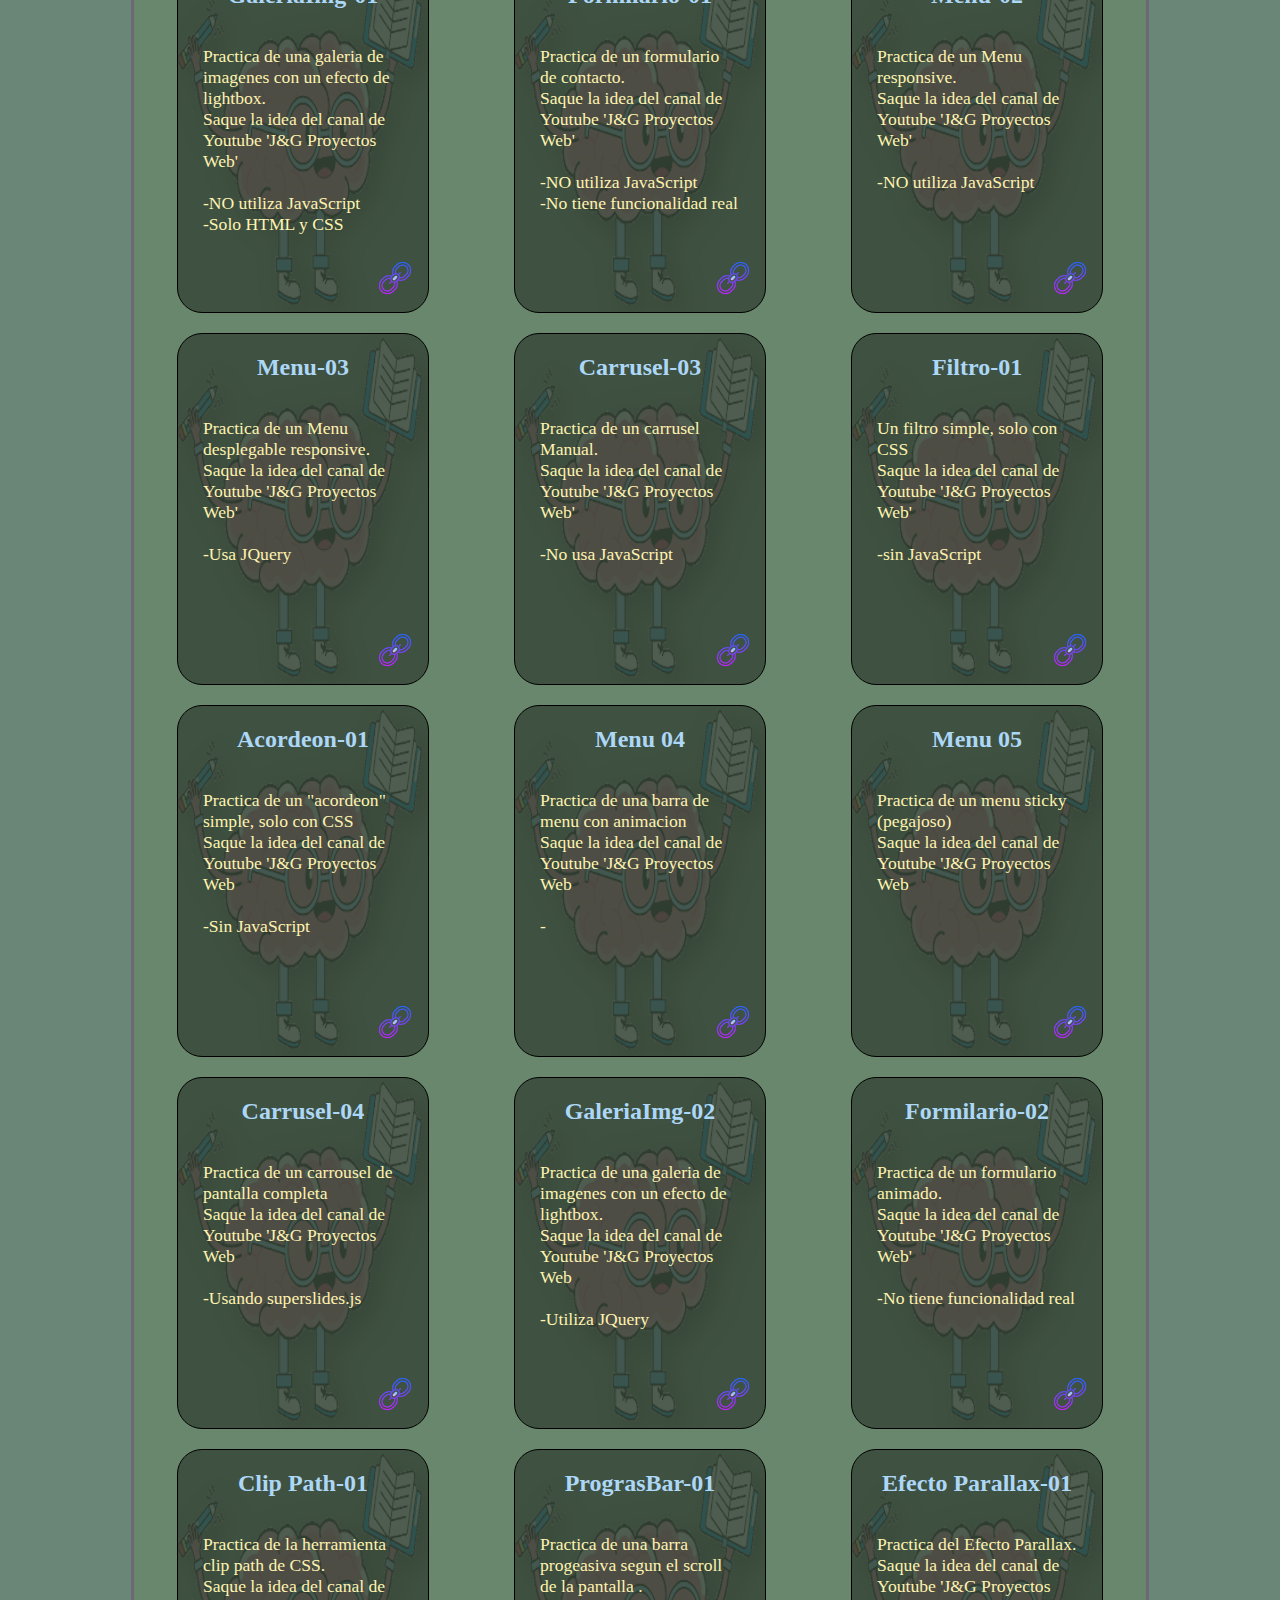
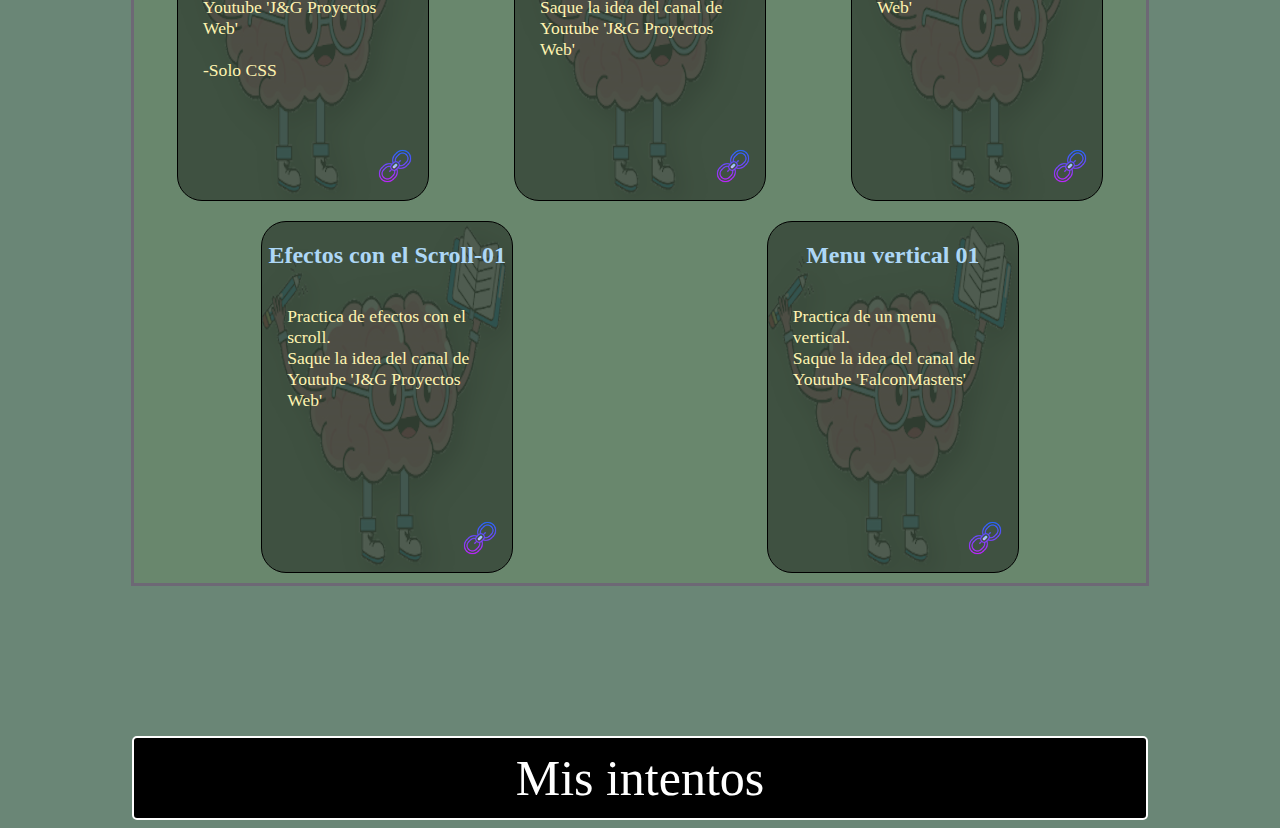
==== commit 3016c4c2: "Agregado el enlace a la practica del menu vertical conpuntos" ====
--- a/sub-paginas/Intentos-HTML/inicio-intentos.html
+++ b/sub-paginas/Intentos-HTML/inicio-intentos.html
@@ -782,6 +782,33 @@
 				</div>
 
 
+				<!--- item ---->  
+
+				<div class="practicas_item">	
+
+					<div class="practica_texto">			
+
+						<h2 class="practica_titulo">Menu vertical 01</h2> 
+					
+						<p class= "practica_descripcion">
+
+							Practica de un menu vertical.<br>
+							Saque la idea del canal de Youtube 'FalconMasters'<br><br>							
+							
+							<br>						
+						</p>
+					</div>
+
+					<div class="practica_botones">
+
+						<a target="_blanck" href="../../../Mis-practicas-desarrolloWeb/Practica-MenuVerticalPorPuntos-01/index.html">
+							<img src="imagenes/icons8-link-64.png">
+						</a>						
+
+					</div>
+				</div>
+
+
 
 
 
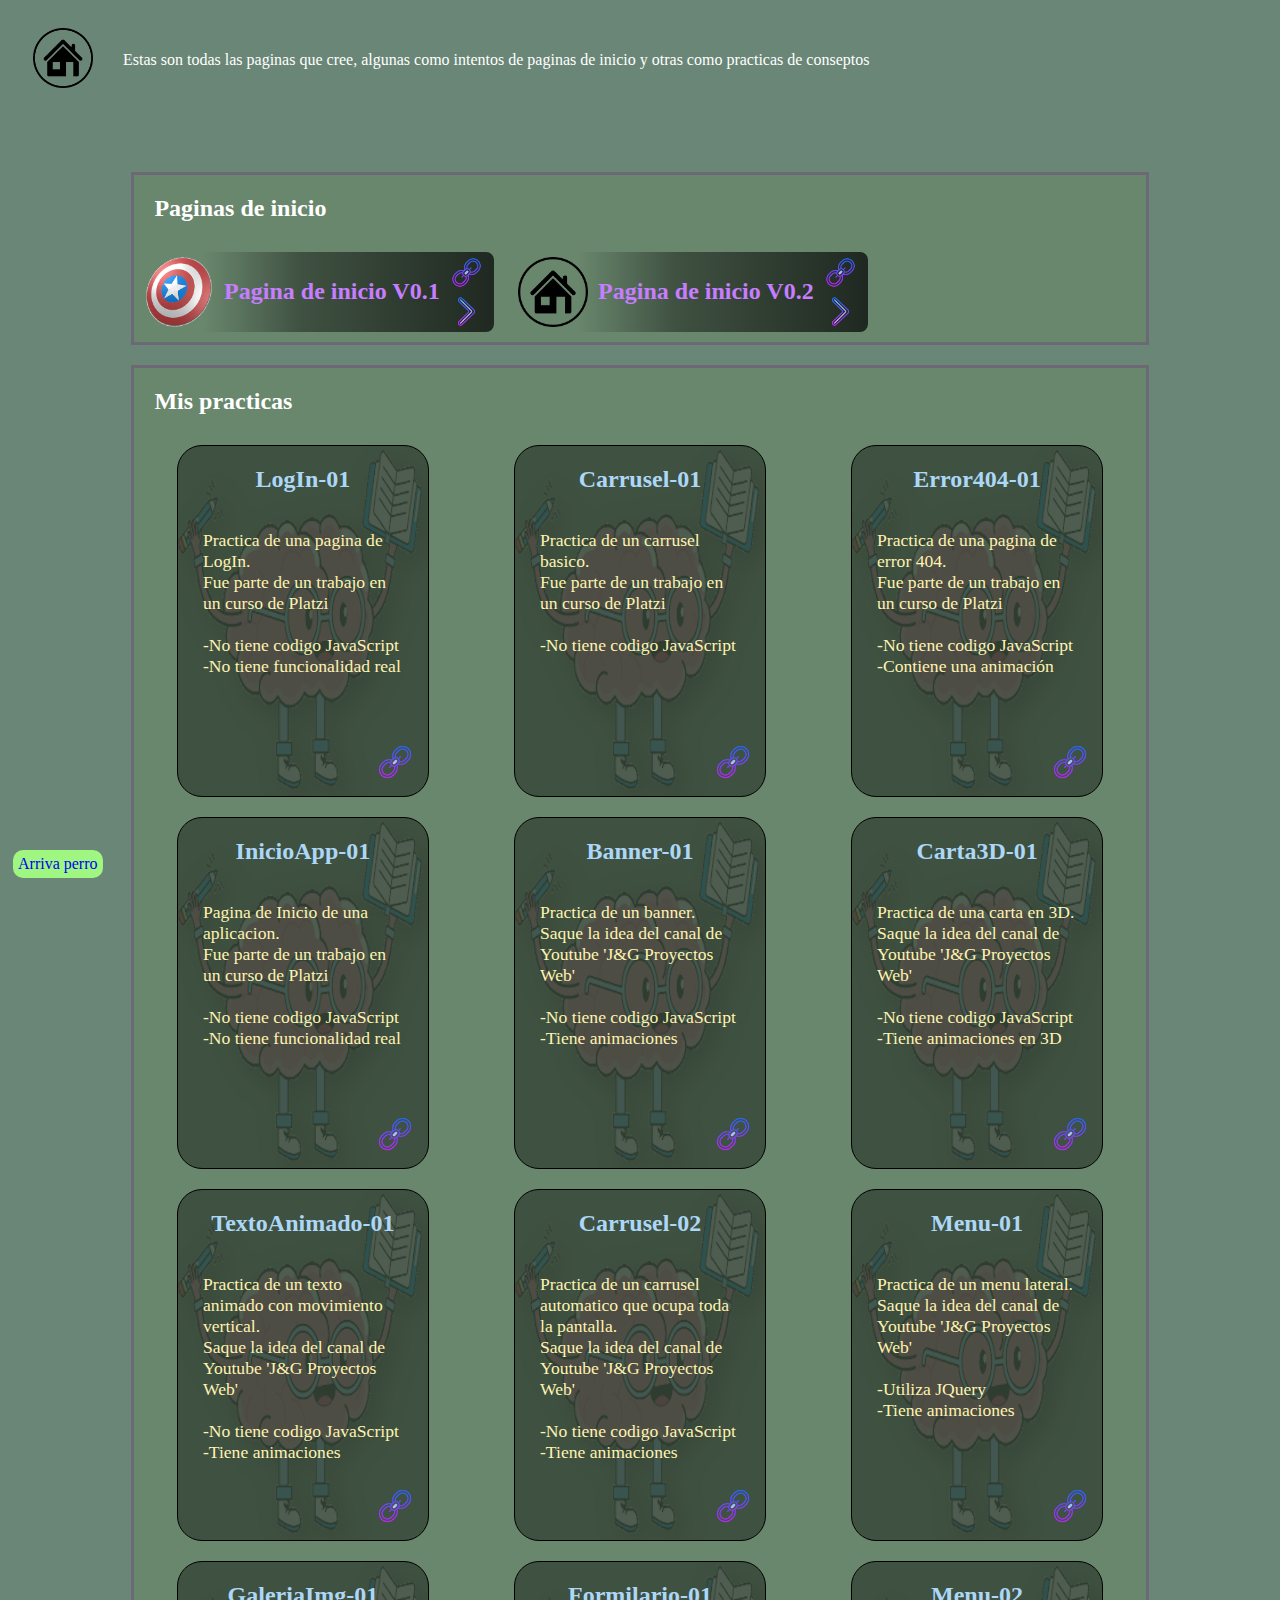
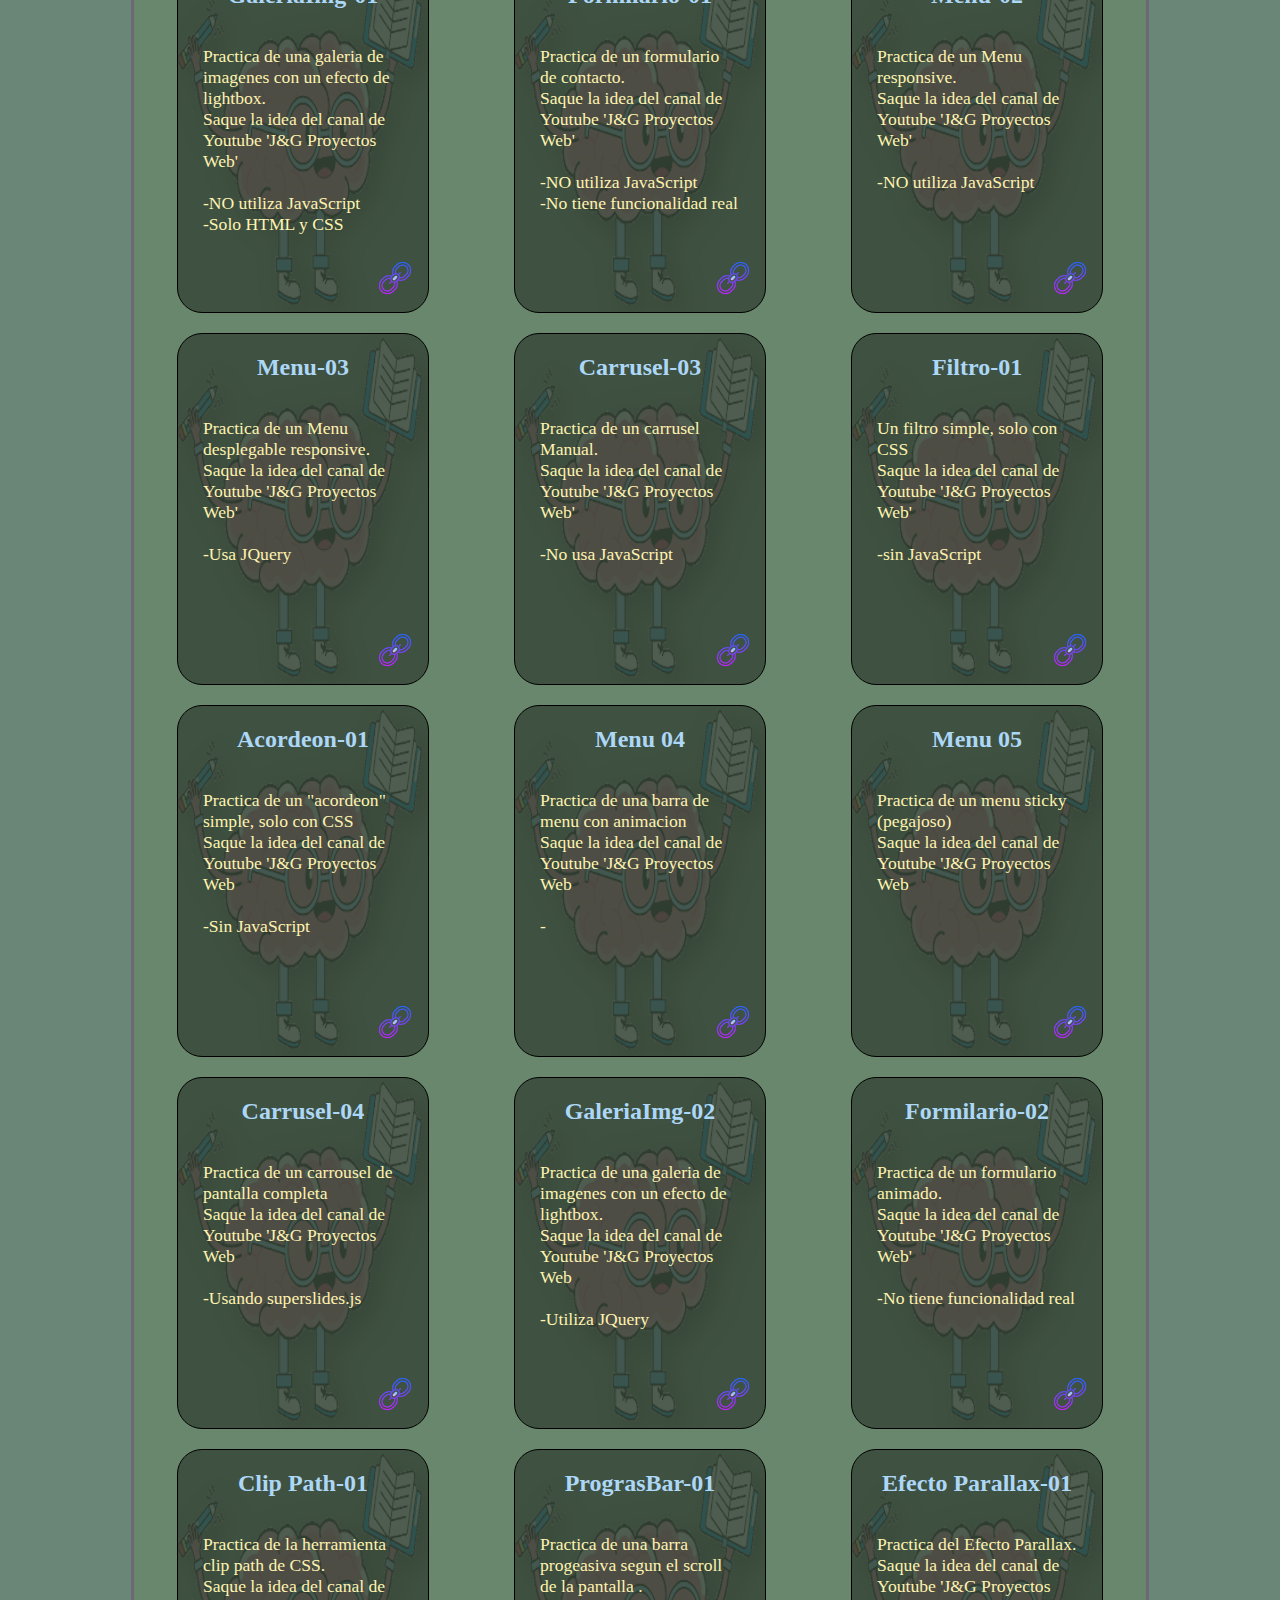
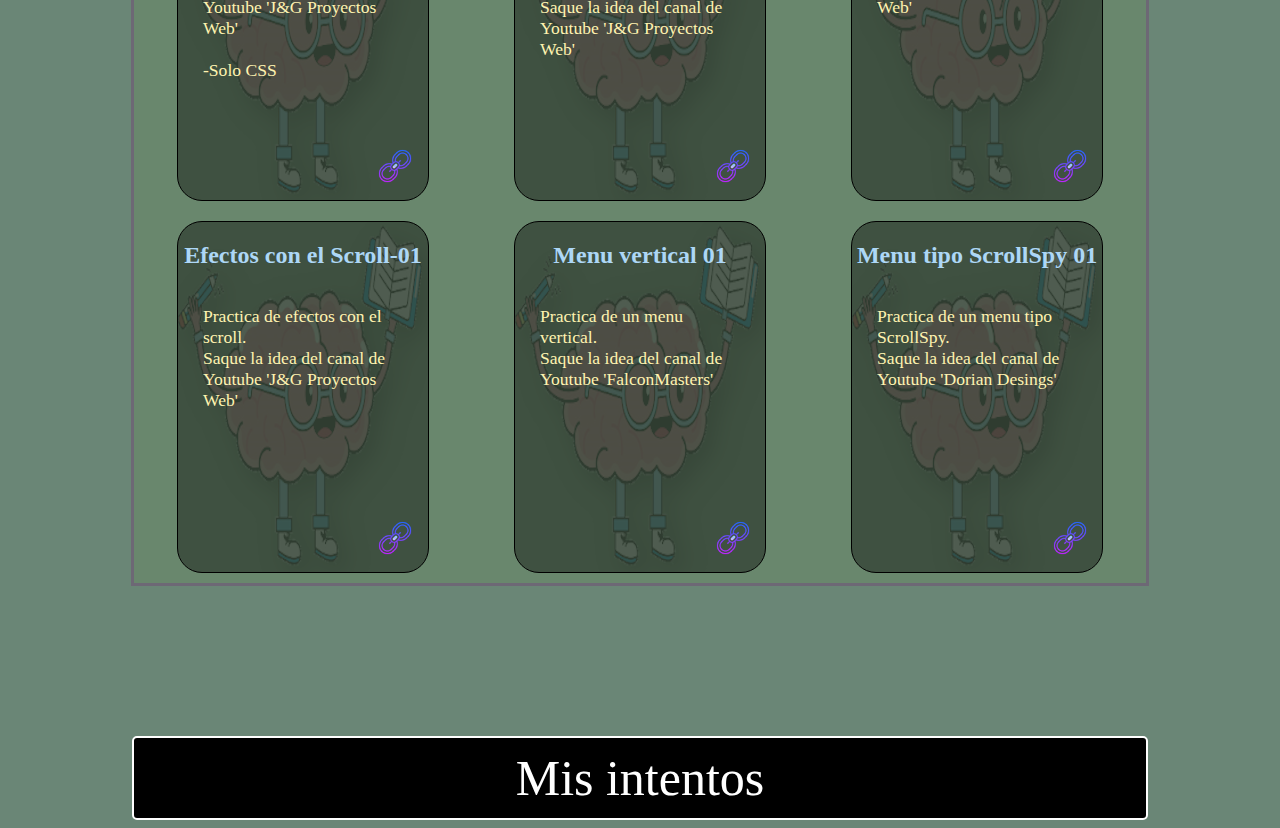
==== commit 7de0a027: "Agregada la tarjeta de la practica srollSpy" ====
--- a/sub-paginas/Intentos-HTML/inicio-intentos.html
+++ b/sub-paginas/Intentos-HTML/inicio-intentos.html
@@ -810,6 +810,34 @@
 
 
 
+				<!--- item ---->  
+
+				<div class="practicas_item">	
+
+					<div class="practica_texto">			
+
+						<h2 class="practica_titulo">Menu tipo ScrollSpy 01</h2> 
+					
+						<p class= "practica_descripcion">
+
+							Practica de un menu tipo ScrollSpy.<br>
+							Saque la idea del canal de Youtube 'Dorian Desings'<br><br>							
+							
+							<br>						
+						</p>
+					</div>
+
+					<div class="practica_botones">
+
+						<a target="_blanck" href="../../../Mis-practicas-desarrolloWeb/Practica-ScrollSPY-01/index.html">
+							<img src="imagenes/icons8-link-64.png">
+						</a>						
+
+					</div>
+				</div>
+
+
+
 
 
 
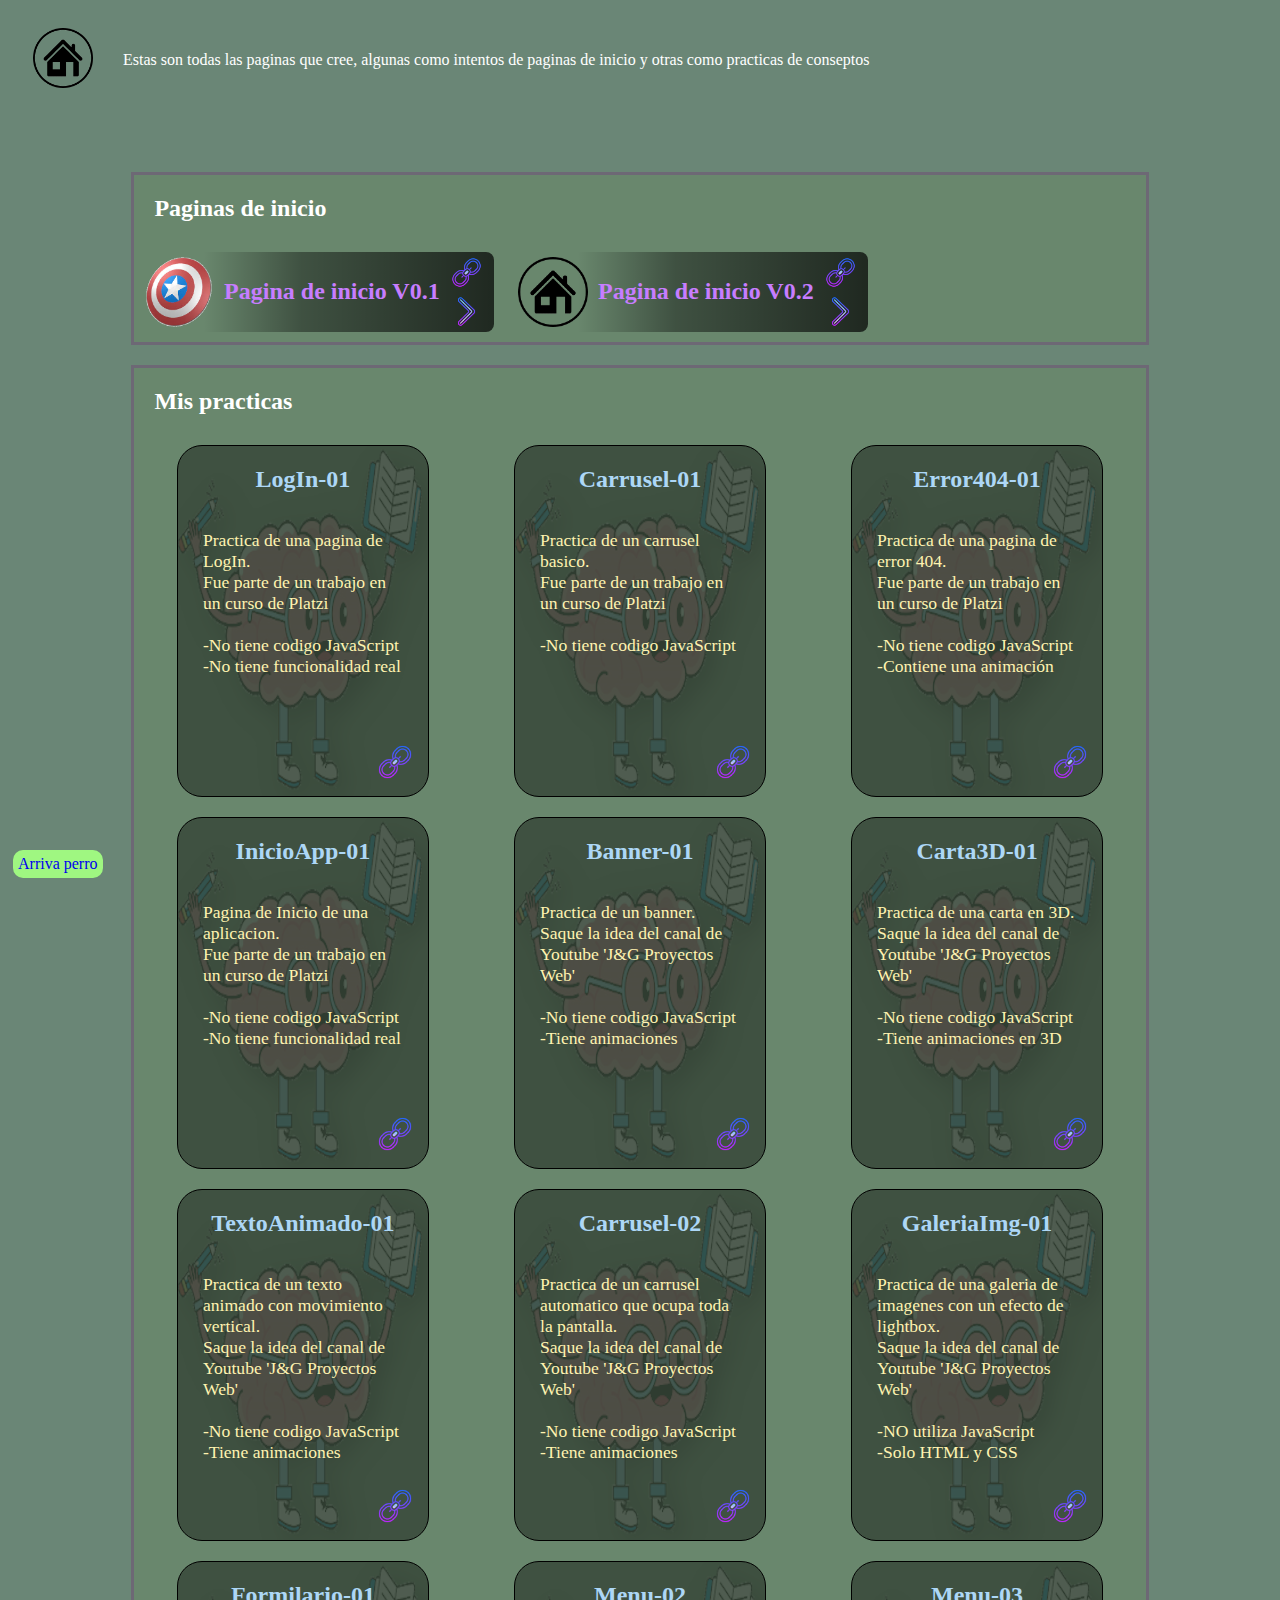
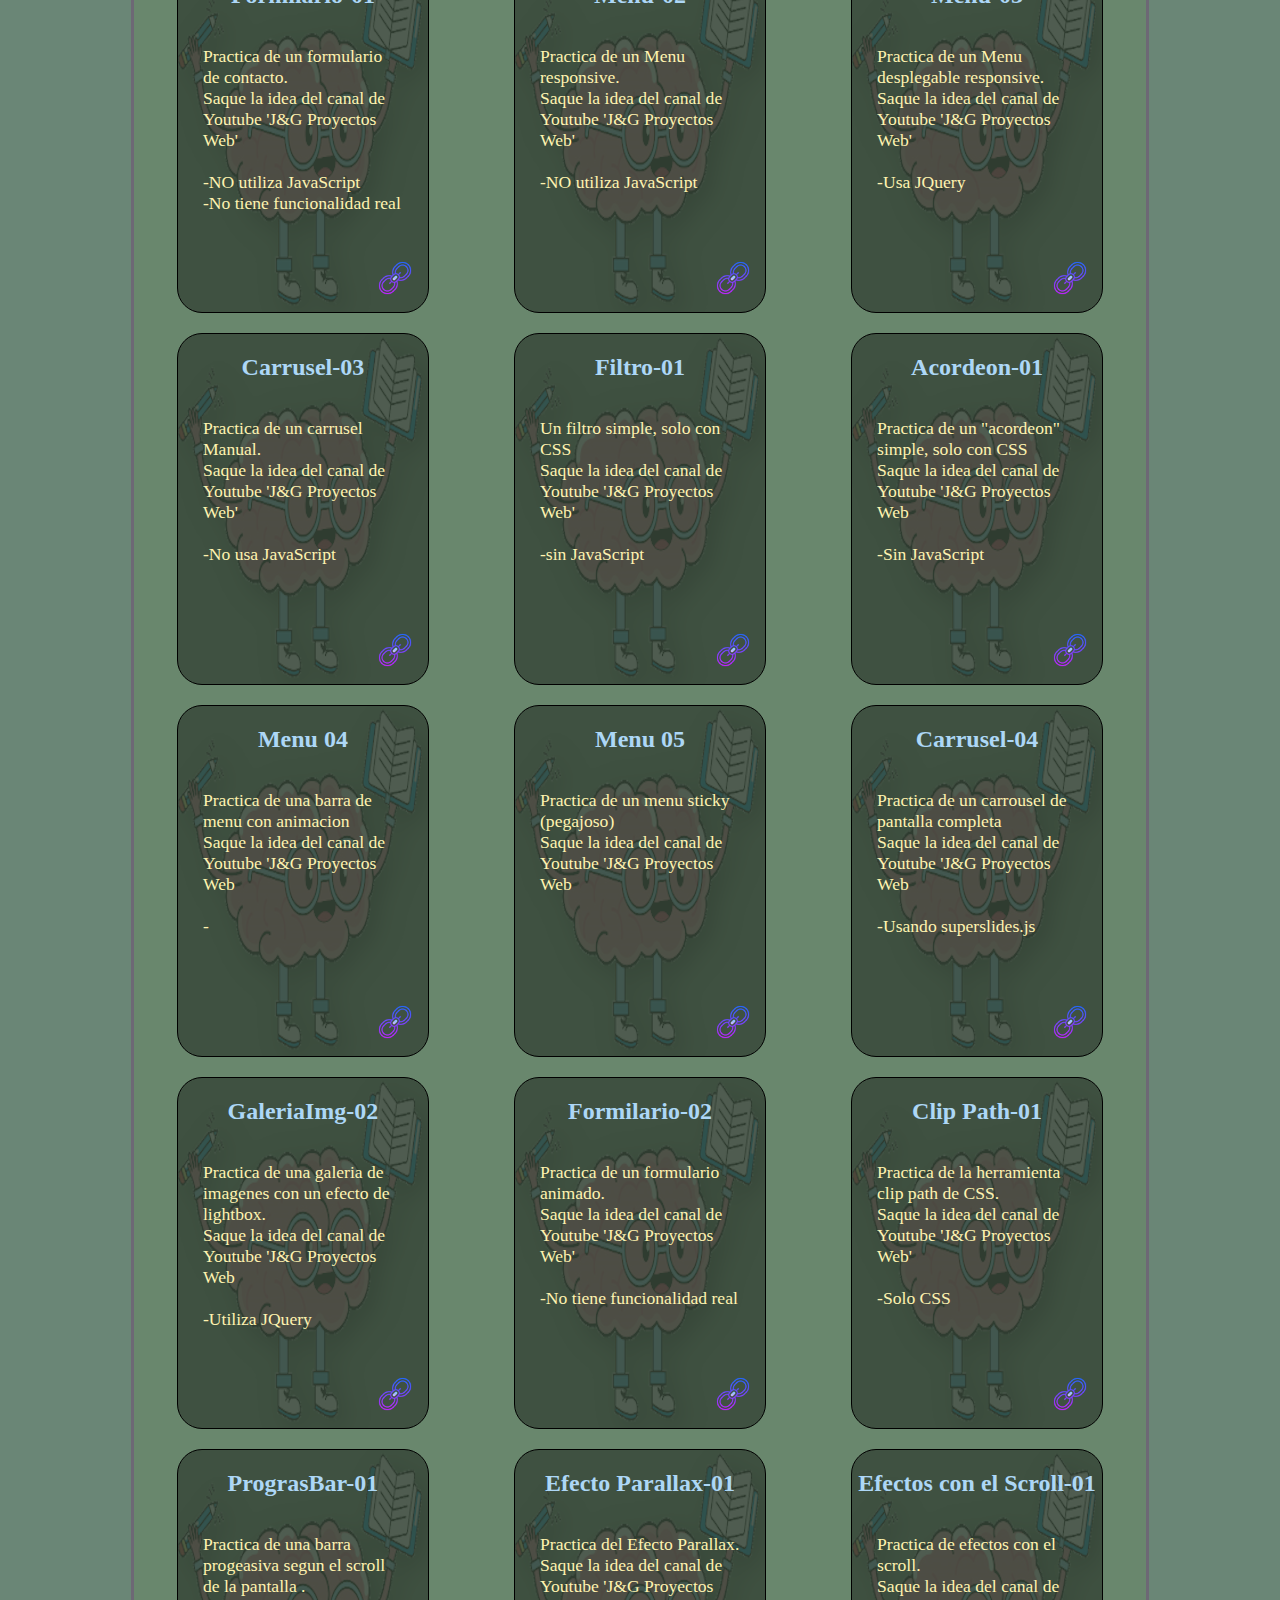
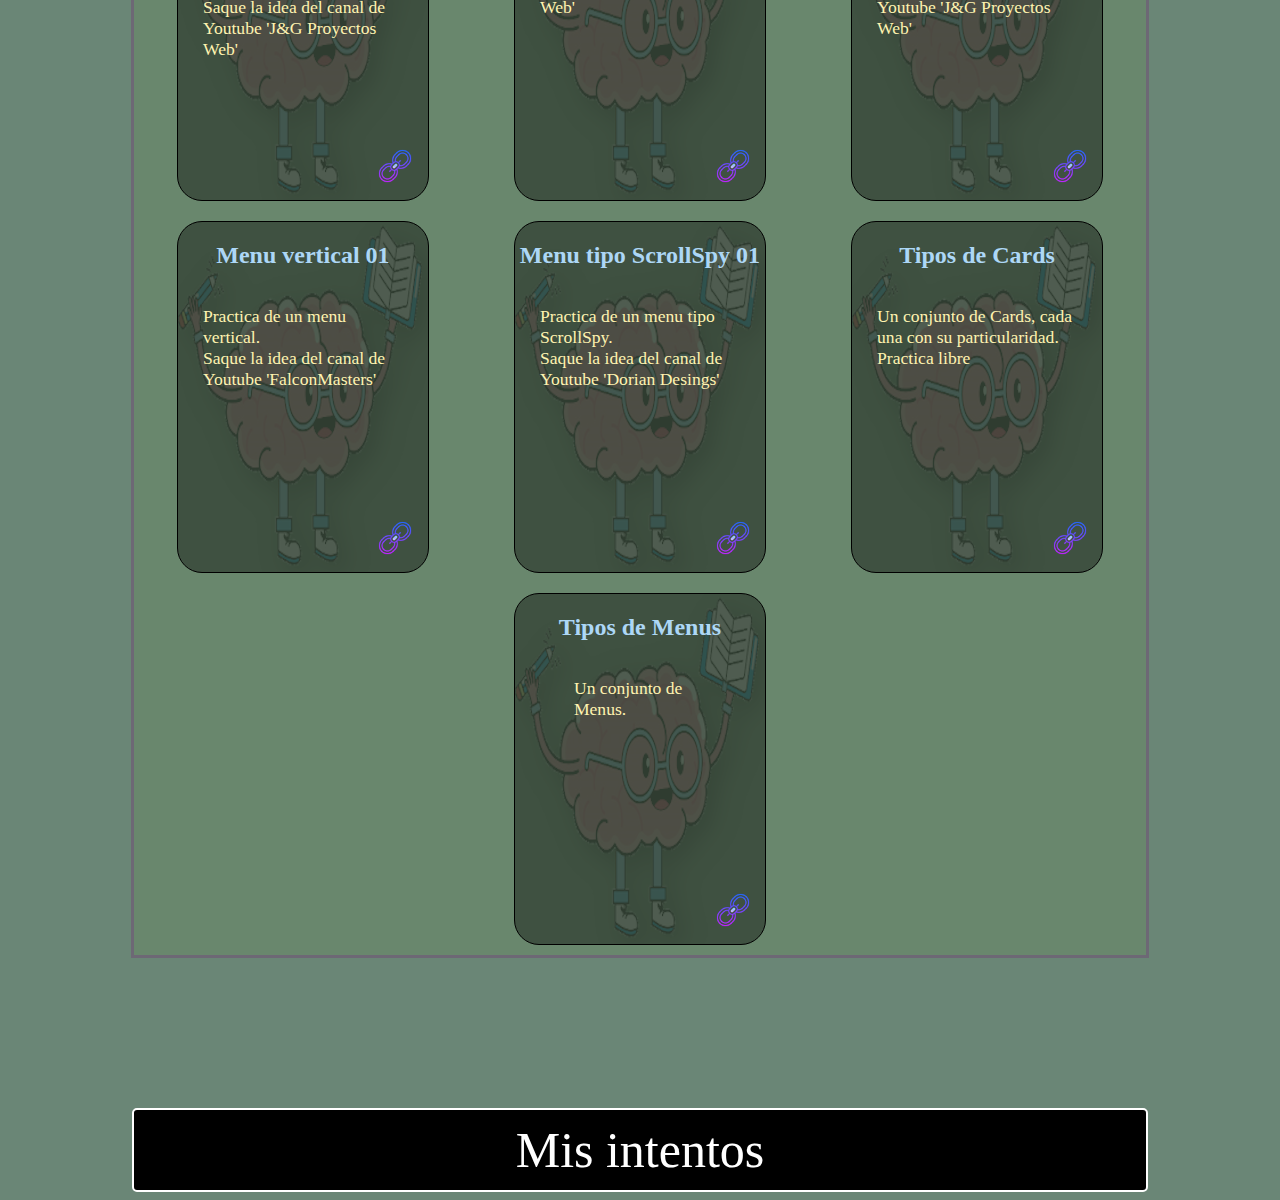
==== commit 45fe7091: "Agregadas las practias de card y de menus" ====
--- a/sub-paginas/Intentos-HTML/inicio-intentos.html
+++ b/sub-paginas/Intentos-HTML/inicio-intentos.html
@@ -1,865 +1,756 @@
 <!DOCTYPE html>
 <html>
-<head>
-	<title>Mis intentos</title>
-	<link rel="stylesheet" type="text/css" href="../estilos-SubPaginas.css">
-	<link rel="stylesheet" type="text/css" href="estilos-intentos.css">
-
-</head>
-<body>
-
-	<header class="header-sub-paginas">		
-		<div class="botonPaginaInicio">
-			<a href="../../index.html">
-				<img src="../../imagenes/casita.png">
-			</a>
-		</div>	
-
-		<p>Estas son todas las paginas que cree, algunas como intentos de paginas de inicio y otras como practicas de conseptos</p>
-	</header>
-
-
-	<section class="main">
-
-		<!--- Seccion de paginas de inicio---->
-		
-		<section class="contenedor_paginasInico">
-
-			<h2>Paginas de inicio</h2>
-
-			<div class="paginaInicio_item">
-
-				<img src="imagenes/pagInicioV01.ico">
-
-				 <h2 class="paginaInicio_titulo">Pagina de inicio V0.1</h2> 
-
-				<div class="paginaInicio_botones">
-
-					<a href="../../../Mis-practicas-desarrolloWeb/Pagina de Inicio V0.1/primer intento html.html">
-						<img src="imagenes/icons8-link-64.png">
-					</a>
-
-					<img src="imagenes/icons8-more-than-64.png">					
-					
-				</div>
-				
-			</div>
-
-
-			<div class="paginaInicio_item">
-
-				<img src="imagenes/casita.png">
-
-				 <h2 class="paginaInicio_titulo">Pagina de inicio V0.2</h2> 
-
-				<div class="paginaInicio_botones">
-
-					<a href="../../index.html">
-						<img src="imagenes/icons8-link-64.png">
-					</a>
-
-					<img src="imagenes/icons8-more-than-64.png">					
-					
-				</div>		
-				
-			</div>
-			
-		</section>
-
-		<!--- Seccion de practicas---->
-
-		<section class="contenedor_practicas">
-
-			<h2>Mis practicas</h2>
-
-			<div class="contenedor_items">
-
-				<!--- item ---->
-
-				<div class="practicas_item">	
-
-					<div class="practica_texto">			
-
-						<h2 class="practica_titulo">LogIn-01</h2> 
-					
-						<p class= "practica_descripcion">
-
-							Practica de una pagina de LogIn.  <br>
-							Fue parte de un trabajo en un curso de Platzi <br><br>
-							-No tiene codigo JavaScript <br>
-							-No tiene funcionalidad real
-						
-						</p>
-
-					</div>
-
-					<div class="practica_botones">
-
-						<a target="_blanck" href="../../../Mis-practicas-desarrolloWeb/Practica- LogIn-01/index.html">
-							<img src="imagenes/icons8-link-64.png">
-						</a>						
-
-					</div>				
-
-				</div>
-
-				<!--- item ---->
-
-				<div class="practicas_item">				
-
-					<div class="practica_texto">			
-
-						<h2 class="practica_titulo">Carrusel-01</h2> 
-					
-						<p class= "practica_descripcion">
-
-							Practica de un carrusel basico.  <br>
-							Fue parte de un trabajo en un curso de Platzi <br><br>
-							-No tiene codigo JavaScript <br>
-
-						
-						</p>
-
-					</div>
-
-					<div class="practica_botones">
-
-						<a target="_blanck" href="../../../Mis-practicas-desarrolloWeb/Practica-carousel-01/index.html">
-							<img src="imagenes/icons8-link-64.png">
-						</a>										
-
-					</div>				
-
-				</div>
-
-				<!--- item ---->
-
-				<div class="practicas_item">				
-
-					<div class="practica_texto">			
-
-						<h2 class="practica_titulo">Error404-01</h2> 
-					
-						<p class= "practica_descripcion">
-
-							Practica de una pagina de error 404.  <br>
-							Fue parte de un trabajo en un curso de Platzi <br><br>
-							-No tiene codigo JavaScript <br>
-							-Contiene una animación
-						
-						</p>
-
-					</div>
-
-					<div class="practica_botones">
-
-						<a target="_blanck" href="../../../Mis-practicas-desarrolloWeb/Practica-Pagina404-01/404.html">
-							<img src="imagenes/icons8-link-64.png">
-						</a>									
-
-					</div>				
-
-				</div>
-
-				<!--- item ---->
-
-				<div class="practicas_item">				
-
-					<div class="practica_texto">			
-
-						<h2 class="practica_titulo">InicioApp-01</h2> 
-					
-						<p class= "practica_descripcion">
-
-							Pagina de Inicio de una aplicacion.  <br>
-							Fue parte de un trabajo en un curso de Platzi <br><br>
-							-No tiene codigo JavaScript <br>
-							-No tiene funcionalidad real
-						
-						</p>
-
-					</div>
-
-					<div class="practica_botones">
-
-						<a target="_blanck" href="../../../Mis-practicas-desarrolloWeb/Practica-pagInicio-01/index.html">
-							<img src="imagenes/icons8-link-64.png">
-						</a>							
-
-					</div>				
-
-				</div>
-
-				<!--- item ---->
-
-				<div class="practicas_item">	
-
-					<div class="practica_texto">			
-
-						<h2 class="practica_titulo">Banner-01</h2> 
-					
-						<p class= "practica_descripcion">
-
-							Practica de un banner.  <br>
-							Saque la idea del canal de Youtube 
-							'J&G Proyectos Web'<br><br>
-							-No tiene codigo JavaScript <br>
-							-Tiene animaciones	
-						</p>
-					</div>
-
-					<div class="practica_botones">
-
-						<a target="_blanck" href="../../../Mis-practicas-desarrolloWeb/Practica-bannerAnimado-01/index.html">
-							<img src="imagenes/icons8-link-64.png">
-						</a>						
-
-					</div>				
-
-				</div>
-
-
-				<!--- item ---->
-
-				<div class="practicas_item">	
-
-					<div class="practica_texto">			
-
-						<h2 class="practica_titulo">Carta3D-01</h2> 
-					
-						<p class= "practica_descripcion">
-
-							Practica de una carta en 3D.  <br>
-							Saque la idea del canal de Youtube 
-							'J&G Proyectos Web'<br><br>
-
-							-No tiene codigo JavaScript <br>
-							-Tiene animaciones en 3D	
-
-						</p>
-					</div>
-
-					<div class="practica_botones">
-
-						<a target="_blanck" href="../../../Mis-practicas-desarrolloWeb/Practica-Targeta3D-01/index.html">
-							<img src="imagenes/icons8-link-64.png">
-						</a>						
-
-					</div>	
-
-				</div>
-
-				
-				<!--- item ---->
-
-
-				<div class="practicas_item">				
-
-					<div class="practica_texto">			
-
-						<h2 class="practica_titulo">TextoAnimado-01</h2> 
-					
-						<p class= "practica_descripcion">
-
-							Practica de un texto animado con movimiento vertical.  <br>
-							Saque la idea del canal de Youtube 
-							'J&G Proyectos Web'<br><br>
-							-No tiene codigo JavaScript <br>
-							-Tiene animaciones
-						
-						</p>
-
-					</div>
-
-					<div class="practica_botones">
-
-						<a target="_blanck" href="../../../Mis-practicas-desarrolloWeb/Practica-TextoAnimado-01/index.html">
-							<img src="imagenes/icons8-link-64.png">
-						</a>							
-
-					</div>				
-
-				</div>
-
-
-				<!--- item ---->
-
-				<div class="practicas_item">	
-
-					<div class="practica_texto">			
-
-						<h2 class="practica_titulo">Carrusel-02</h2> 
-					
-						<p class= "practica_descripcion">
-
-							Practica de un carrusel automatico que ocupa toda la pantalla.  <br>
-							Saque la idea del canal de Youtube 
-							'J&G Proyectos Web'<br><br>
-							
-							-No tiene codigo JavaScript <br>
-							-Tiene animaciones	
-						</p>
-					</div>
-
-					<div class="practica_botones">
-
-						<a target="_blanck" href="../../../Mis-practicas-desarrolloWeb/Practica-carousel-02/index.html">
-							<img src="imagenes/icons8-link-64.png">
-						</a>						
-
-					</div>
-				</div>
-
-
-				<!--- item ---->
-
-				<div class="practicas_item">	
-
-					<div class="practica_texto">			
-
-						<h2 class="practica_titulo">Menu-01</h2> 
-					
-						<p class= "practica_descripcion">
-
-							Practica de un menu lateral.<br>
-							Saque la idea del canal de Youtube 
-							'J&G Proyectos Web'<br><br>
-							
-							-Utiliza JQuery<br>
-							-Tiene animaciones	
-						</p>
-					</div>
-
-					<div class="practica_botones">
-
-						<a target="_blanck" href="../../../Mis-practicas-desarrolloWeb/Practica-Menu-01/index.html">
-							<img src="imagenes/icons8-link-64.png">
-						</a>						
-
-					</div>
-				</div>
-
-
-
-				<!--- item ---->
-
-				<div class="practicas_item">	
-
-					<div class="practica_texto">			
-
-						<h2 class="practica_titulo">GaleriaImg-01</h2> 
-					
-						<p class= "practica_descripcion">
-
-							Practica de una galeria de imagenes con un efecto de lightbox.<br>
-							Saque la idea del canal de Youtube 'J&G Proyectos Web'<br><br>
-							
-							-NO utiliza JavaScript<br>
-							-Solo HTML y CSS	
-						</p>
-					</div>
-
-					<div class="practica_botones">
-
-						<a target="_blanck" href="../../../Mis-practicas-desarrolloWeb/Practica-GaleriaDeImagenes-lightbox-01/index.html">
-							<img src="imagenes/icons8-link-64.png">
-						</a>						
-
-					</div>
-				</div>
-
-
-				<!--- item ---->
-
-				<div class="practicas_item">	
-
-					<div class="practica_texto">			
-
-						<h2 class="practica_titulo">Formilario-01</h2> 
-					
-						<p class= "practica_descripcion">
-
-							Practica de un formulario de contacto.<br>
-							Saque la idea del canal de Youtube 'J&G Proyectos Web'<br><br>
-							
-							-NO utiliza JavaScript<br>
-							-No tiene funcionalidad real	
-						</p>
-					</div>
-
-					<div class="practica_botones">
-
-						<a target="_blanck" href="../../../Mis-practicas-desarrolloWeb/Practica-Formulario-01/index.html">
-							<img src="imagenes/icons8-link-64.png">
-						</a>						
-
-					</div>
-				</div>
-
-
-
-				<!--- item ---->
-
-				<div class="practicas_item">	
-
-					<div class="practica_texto">			
-
-						<h2 class="practica_titulo">Menu-02</h2> 
-					
-						<p class= "practica_descripcion">
-
-							Practica de un Menu responsive.<br>
-							Saque la idea del canal de Youtube 'J&G Proyectos Web'<br><br>
-							
-							-NO utiliza JavaScript<br>							
-						</p>
-					</div>
-
-					<div class="practica_botones">
-
-						<a target="_blanck" href="../../../Mis-practicas-desarrolloWeb/Practica-Menu-02/index.html">
-							<img src="imagenes/icons8-link-64.png">
-						</a>						
-
-					</div>
-				</div>
-
-
-				<!--- item ---->
-
-				<div class="practicas_item">	
-
-					<div class="practica_texto">			
-
-						<h2 class="practica_titulo">Menu-03</h2> 
-					
-						<p class= "practica_descripcion">
-
-							Practica de un Menu desplegable responsive.<br>
-							Saque la idea del canal de Youtube 'J&G Proyectos Web'<br><br>
-							
-							-Usa JQuery<br>							
-						</p>
-					</div>
-
-					<div class="practica_botones">
-
-						<a target="_blanck" href="../../../Mis-practicas-desarrolloWeb/Practica-Menu-03/index.html">
-							<img src="imagenes/icons8-link-64.png">
-						</a>						
-
-					</div>
-				</div>
-
-
-				<!--- item ---->
-
-				<div class="practicas_item">	
-
-					<div class="practica_texto">			
-
-						<h2 class="practica_titulo">Carrusel-03</h2> 
-					
-						<p class= "practica_descripcion">
-
-							Practica de un carrusel Manual.<br>
-							Saque la idea del canal de Youtube 'J&G Proyectos Web'<br><br>
-							
-							-No usa JavaScript<br>							
-						</p>
-					</div>
-
-					<div class="practica_botones">
-
-						<a target="_blanck" href="../../../Mis-practicas-desarrolloWeb/Practica-carousel-03/index.html">
-							<img src="imagenes/icons8-link-64.png">
-						</a>						
-
-					</div>
-				</div>
-
-
-				<!--- item ---->          
-
-				<div class="practicas_item">	
-
-					<div class="practica_texto">			
-
-						<h2 class="practica_titulo">Filtro-01</h2> 
-					
-						<p class= "practica_descripcion">
-
-							Un filtro simple, solo con CSS<br>
-							Saque la idea del canal de Youtube 'J&G Proyectos Web'<br><br>
-							
-							-sin JavaScript<br>							
-						</p>
-					</div>
-
-					<div class="practica_botones">
-
-						<a target="_blanck" href="../../../Mis-practicas-desarrolloWeb/Practica-filtro-01/index.html">
-							<img src="imagenes/icons8-link-64.png">
-						</a>						
-
-					</div>
-				</div>
-
-
-				<!--- item ---->		
-
-
-				<div class="practicas_item">	
-
-					<div class="practica_texto">			
-
-						<h2 class="practica_titulo">Acordeon-01</h2> 
-					
-						<p class= "practica_descripcion">
-
-							Practica de un "acordeon" simple, solo con CSS<br>
-							Saque la idea del canal de Youtube 'J&G Proyectos Web<br><br>
-							
-							-Sin JavaScript<br>							
-						</p>
-					</div>
-
-					<div class="practica_botones">
-
-						<a target="_blanck" href="../../../Mis-practicas-desarrolloWeb/Practica-Acordeon-01/index.html">
-							<img src="imagenes/icons8-link-64.png">
-						</a>						
-
-					</div>
-				</div>
-
-
-				<!--- item ---->
-
-				<div class="practicas_item">	
-
-					<div class="practica_texto">			
-
-						<h2 class="practica_titulo">Menu 04</h2> 
-					
-						<p class= "practica_descripcion">
-
-							Practica de una barra de menu con animacion<br>
-							Saque la idea del canal de Youtube 'J&G Proyectos Web<br><br>
-							
-							-<br>							
-						</p>
-					</div>
-
-					<div class="practica_botones">
-
-						<a target="_blanck" href="../../../Mis-practicas-desarrolloWeb/Practica-Menu-04/index.html">
-							<img src="imagenes/icons8-link-64.png">
-						</a>						
-
-					</div>
-				</div>
-
-
-
-				<!--- item ---->   
-
-				<div class="practicas_item">	
-
-					<div class="practica_texto">			
-
-						<h2 class="practica_titulo">Menu 05</h2> 
-					
-						<p class= "practica_descripcion">
-
-							Practica de un menu sticky (pegajoso)<br>
-							Saque la idea del canal de Youtube 'J&G Proyectos Web<br><br>
-							
-							<br>							
-						</p>
-					</div>
-
-					<div class="practica_botones">
-
-						<a target="_blanck" href="../../../Mis-practicas-desarrolloWeb/Practica-menu-05/index.html">
-							<img src="imagenes/icons8-link-64.png">
-						</a>						
-
-					</div>
-				</div>
-
-
-
-				<!--- item ---->  
-
-				<div class="practicas_item">	
-
-					<div class="practica_texto">			
-
-						<h2 class="practica_titulo">Carrusel-04 </h2> 
-					
-						<p class= "practica_descripcion">
-
-							Practica de un carrousel de pantalla completa<br>
-							Saque la idea del canal de Youtube 'J&G Proyectos Web<br><br>
-							
-							-Usando superslides.js<br>							
-						</p>
-					</div>
-
-					<div class="practica_botones">
-
-						<a target="_blanck" href="../../../Mis-practicas-desarrolloWeb/practica-carousel-04/index.html">
-							<img src="imagenes/icons8-link-64.png">
-						</a>						
-
-					</div>
-				</div>
-
-
-
-				<!--- item ---->  
-
-				<div class="practicas_item">	
-
-					<div class="practica_texto">			
-
-						<h2 class="practica_titulo">GaleriaImg-02 </h2> 
-					
-						<p class= "practica_descripcion">
-
-							Practica de una galeria de imagenes con un efecto de lightbox.<br>
-							Saque la idea del canal de Youtube 'J&G Proyectos Web<br><br>
-							
-							-Utiliza JQuery<br>							
-						</p>
-					</div>
-
-					<div class="practica_botones">
-
-						<a target="_blanck" href="../../../Mis-practicas-desarrolloWeb/Practica-GaleriaDeImagenes-lightbox-02/index.html">
-							<img src="imagenes/icons8-link-64.png">
-						</a>						
-
-					</div>
-				</div>
-
-
-
-				<!--- item ---->  
-
-				<div class="practicas_item">	
-
-					<div class="practica_texto">			
-
-						<h2 class="practica_titulo">Formilario-02 </h2> 
-					
-						<p class= "practica_descripcion">
-
-							Practica de un formulario animado.<br>
-							Saque la idea del canal de Youtube 'J&G Proyectos Web'<br><br>							
-							
-							-No tiene funcionalidad real <br>						
-						</p>
-					</div>
-
-					<div class="practica_botones">
-
-						<a target="_blanck" href="../../../Mis-practicas-desarrolloWeb/Practica-Formulario-02/index.html">
-							<img src="imagenes/icons8-link-64.png">
-						</a>						
-
-					</div>
-				</div>
-
-
-
-				<!--- item ---->  
-
-				<div class="practicas_item">	
-
-					<div class="practica_texto">			
-
-						<h2 class="practica_titulo">Clip Path-01 </h2> 
-					
-						<p class= "practica_descripcion">
-
-							Practica de la herramienta clip path de CSS.<br>
-							Saque la idea del canal de Youtube 'J&G Proyectos Web'<br><br>							
-							
-							-Solo CSS <br>						
-						</p>
-					</div>
-
-					<div class="practica_botones">
-
-						<a target="_blanck" href="../../../Mis-practicas-desarrolloWeb/Practica-clipPath-01/index.html">
-							<img src="imagenes/icons8-link-64.png">
-						</a>						
-
-					</div>
-				</div>
-
-
-				<!--- item ---->  
-
-				<div class="practicas_item">	
-
-					<div class="practica_texto">			
-
-						<h2 class="practica_titulo">PrograsBar-01</h2> 
-					
-						<p class= "practica_descripcion">
-
-							Practica de una barra progeasiva segun el scroll de la pantalla .<br>
-							Saque la idea del canal de Youtube 'J&G Proyectos Web'<br><br>							
-							
-							<br>						
-						</p>
-					</div>
-
-					<div class="practica_botones">
-
-						<a target="_blanck" href="../../../Mis-practicas-desarrolloWeb/Practica-progesBar-01/index.html">
-							<img src="imagenes/icons8-link-64.png">
-						</a>						
-
-					</div>
-				</div>
-
-
-				<!--- item ---->  
-
-				<div class="practicas_item">	
-
-					<div class="practica_texto">			
-
-						<h2 class="practica_titulo">Efecto Parallax-01</h2> 
-					
-						<p class= "practica_descripcion">
-
-							Practica del Efecto Parallax.<br>
-							Saque la idea del canal de Youtube 'J&G Proyectos Web'<br><br>							
-							
-							<br>						
-						</p>
-					</div>
-
-					<div class="practica_botones">
-
-						<a target="_blanck" href="../../../Mis-practicas-desarrolloWeb/Practica-EfectoParallax-01/index.html">
-							<img src="imagenes/icons8-link-64.png">
-						</a>						
-
-					</div>
-				</div>
-
-
-				<!--- item ---->  
-
-				<div class="practicas_item">	
-
-					<div class="practica_texto">			
-
-						<h2 class="practica_titulo">Efectos con el Scroll-01</h2> 
-					
-						<p class= "practica_descripcion">
-
-							Practica de efectos con el scroll.<br>
-							Saque la idea del canal de Youtube 'J&G Proyectos Web'<br><br>							
-							
-							<br>						
-						</p>
-					</div>
-
-					<div class="practica_botones">
-
-						<a target="_blanck" href="../../../Mis-practicas-desarrolloWeb/Practica-elementosConElScroll-01/index.html">
-							<img src="imagenes/icons8-link-64.png">
-						</a>						
-
-					</div>
-				</div>
-
-
-				<!--- item ---->  
-
-				<div class="practicas_item">	
-
-					<div class="practica_texto">			
-
-						<h2 class="practica_titulo">Menu vertical 01</h2> 
-					
-						<p class= "practica_descripcion">
-
-							Practica de un menu vertical.<br>
-							Saque la idea del canal de Youtube 'FalconMasters'<br><br>							
-							
-							<br>						
-						</p>
-					</div>
-
-					<div class="practica_botones">
-
-						<a target="_blanck" href="../../../Mis-practicas-desarrolloWeb/Practica-MenuVerticalPorPuntos-01/index.html">
-							<img src="imagenes/icons8-link-64.png">
-						</a>						
-
-					</div>
-				</div>
-
-
-
-				<!--- item ---->  
-
-				<div class="practicas_item">	
-
-					<div class="practica_texto">			
-
-						<h2 class="practica_titulo">Menu tipo ScrollSpy 01</h2> 
-					
-						<p class= "practica_descripcion">
-
-							Practica de un menu tipo ScrollSpy.<br>
-							Saque la idea del canal de Youtube 'Dorian Desings'<br><br>							
-							
-							<br>						
-						</p>
-					</div>
-
-					<div class="practica_botones">
-
-						<a target="_blanck" href="../../../Mis-practicas-desarrolloWeb/Practica-ScrollSPY-01/index.html">
-							<img src="imagenes/icons8-link-64.png">
-						</a>						
-
-					</div>
-				</div>
-
-
-
-
-
-
-
-				
-
-			</div>
-
-		</section>	
-
-	</section>
-
-	<footer class="footer">
-
-			<p>Mis intentos</p>
-
-	</footer>
-
-	<span class="BotonDeVuelta">
-			<a href="inicio-intentos.html">Arriva perro</a>					
-	</span>
-
-	
-</body>
-</html>+  <head>
+    <title>Mis intentos</title>
+    <link rel="stylesheet" type="text/css" href="../estilos-SubPaginas.css" />
+    <link rel="stylesheet" type="text/css" href="estilos-intentos.css" />
+  </head>
+  <body>
+    <header class="header-sub-paginas">
+      <div class="botonPaginaInicio">
+        <a href="../../index.html">
+          <img src="../../imagenes/casita.png" />
+        </a>
+      </div>
+
+      <p>
+        Estas son todas las paginas que cree, algunas como intentos de paginas
+        de inicio y otras como practicas de conseptos
+      </p>
+    </header>
+
+    <section class="main">
+      <!--- Seccion de paginas de inicio---->
+
+      <section class="contenedor_paginasInico">
+        <h2>Paginas de inicio</h2>
+
+        <div class="paginaInicio_item">
+          <img src="imagenes/pagInicioV01.ico" />
+
+          <h2 class="paginaInicio_titulo">Pagina de inicio V0.1</h2>
+
+          <div class="paginaInicio_botones">
+            <a
+              href="../../../Mis-practicas-desarrolloWeb/Pagina de Inicio V0.1/primer intento html.html"
+            >
+              <img src="imagenes/icons8-link-64.png" />
+            </a>
+
+            <img src="imagenes/icons8-more-than-64.png" />
+          </div>
+        </div>
+
+        <div class="paginaInicio_item">
+          <img src="imagenes/casita.png" />
+
+          <h2 class="paginaInicio_titulo">Pagina de inicio V0.2</h2>
+
+          <div class="paginaInicio_botones">
+            <a href="../../index.html">
+              <img src="imagenes/icons8-link-64.png" />
+            </a>
+
+            <img src="imagenes/icons8-more-than-64.png" />
+          </div>
+        </div>
+      </section>
+
+      <!--- Seccion de practicas---->
+
+      <section class="contenedor_practicas">
+        <h2>Mis practicas</h2>
+
+        <div class="contenedor_items">
+          <!--- item ---->
+
+          <div class="practicas_item">
+            <div class="practica_texto">
+              <h2 class="practica_titulo">LogIn-01</h2>
+
+              <p class="practica_descripcion">
+                Practica de una pagina de LogIn. <br />
+                Fue parte de un trabajo en un curso de Platzi <br /><br />
+                -No tiene codigo JavaScript <br />
+                -No tiene funcionalidad real
+              </p>
+            </div>
+
+            <div class="practica_botones">
+              <a
+                target="_blanck"
+                href="../../../Mis-practicas-desarrolloWeb/Practica- LogIn-01/index.html"
+              >
+                <img src="imagenes/icons8-link-64.png" />
+              </a>
+            </div>
+          </div>
+
+          <!--- item ---->
+
+          <div class="practicas_item">
+            <div class="practica_texto">
+              <h2 class="practica_titulo">Carrusel-01</h2>
+
+              <p class="practica_descripcion">
+                Practica de un carrusel basico. <br />
+                Fue parte de un trabajo en un curso de Platzi <br /><br />
+                -No tiene codigo JavaScript <br />
+              </p>
+            </div>
+
+            <div class="practica_botones">
+              <a
+                target="_blanck"
+                href="../../../Mis-practicas-desarrolloWeb/Practica-carousel-01/index.html"
+              >
+                <img src="imagenes/icons8-link-64.png" />
+              </a>
+            </div>
+          </div>
+
+          <!--- item ---->
+
+          <div class="practicas_item">
+            <div class="practica_texto">
+              <h2 class="practica_titulo">Error404-01</h2>
+
+              <p class="practica_descripcion">
+                Practica de una pagina de error 404. <br />
+                Fue parte de un trabajo en un curso de Platzi <br /><br />
+                -No tiene codigo JavaScript <br />
+                -Contiene una animación
+              </p>
+            </div>
+
+            <div class="practica_botones">
+              <a
+                target="_blanck"
+                href="../../../Mis-practicas-desarrolloWeb/Practica-Pagina404-01/404.html"
+              >
+                <img src="imagenes/icons8-link-64.png" />
+              </a>
+            </div>
+          </div>
+
+          <!--- item ---->
+
+          <div class="practicas_item">
+            <div class="practica_texto">
+              <h2 class="practica_titulo">InicioApp-01</h2>
+
+              <p class="practica_descripcion">
+                Pagina de Inicio de una aplicacion. <br />
+                Fue parte de un trabajo en un curso de Platzi <br /><br />
+                -No tiene codigo JavaScript <br />
+                -No tiene funcionalidad real
+              </p>
+            </div>
+
+            <div class="practica_botones">
+              <a
+                target="_blanck"
+                href="../../../Mis-practicas-desarrolloWeb/Practica-pagInicio-01/index.html"
+              >
+                <img src="imagenes/icons8-link-64.png" />
+              </a>
+            </div>
+          </div>
+
+          <!--- item ---->
+
+          <div class="practicas_item">
+            <div class="practica_texto">
+              <h2 class="practica_titulo">Banner-01</h2>
+
+              <p class="practica_descripcion">
+                Practica de un banner. <br />
+                Saque la idea del canal de Youtube 'J&G Proyectos Web'<br /><br />
+                -No tiene codigo JavaScript <br />
+                -Tiene animaciones
+              </p>
+            </div>
+
+            <div class="practica_botones">
+              <a
+                target="_blanck"
+                href="../../../Mis-practicas-desarrolloWeb/Practica-bannerAnimado-01/index.html"
+              >
+                <img src="imagenes/icons8-link-64.png" />
+              </a>
+            </div>
+          </div>
+
+          <!--- item ---->
+
+          <div class="practicas_item">
+            <div class="practica_texto">
+              <h2 class="practica_titulo">Carta3D-01</h2>
+
+              <p class="practica_descripcion">
+                Practica de una carta en 3D. <br />
+                Saque la idea del canal de Youtube 'J&G Proyectos Web'<br /><br />
+
+                -No tiene codigo JavaScript <br />
+                -Tiene animaciones en 3D
+              </p>
+            </div>
+
+            <div class="practica_botones">
+              <a
+                target="_blanck"
+                href="../../../Mis-practicas-desarrolloWeb/Practica-Targeta3D-01/index.html"
+              >
+                <img src="imagenes/icons8-link-64.png" />
+              </a>
+            </div>
+          </div>
+
+          <!--- item ---->
+
+          <div class="practicas_item">
+            <div class="practica_texto">
+              <h2 class="practica_titulo">TextoAnimado-01</h2>
+
+              <p class="practica_descripcion">
+                Practica de un texto animado con movimiento vertical. <br />
+                Saque la idea del canal de Youtube 'J&G Proyectos Web'<br /><br />
+                -No tiene codigo JavaScript <br />
+                -Tiene animaciones
+              </p>
+            </div>
+
+            <div class="practica_botones">
+              <a
+                target="_blanck"
+                href="../../../Mis-practicas-desarrolloWeb/Practica-TextoAnimado-01/index.html"
+              >
+                <img src="imagenes/icons8-link-64.png" />
+              </a>
+            </div>
+          </div>
+
+          <!--- item ---->
+
+          <div class="practicas_item">
+            <div class="practica_texto">
+              <h2 class="practica_titulo">Carrusel-02</h2>
+
+              <p class="practica_descripcion">
+                Practica de un carrusel automatico que ocupa toda la pantalla.
+                <br />
+                Saque la idea del canal de Youtube 'J&G Proyectos Web'<br /><br />
+
+                -No tiene codigo JavaScript <br />
+                -Tiene animaciones
+              </p>
+            </div>
+
+            <div class="practica_botones">
+              <a
+                target="_blanck"
+                href="../../../Mis-practicas-desarrolloWeb/Practica-carousel-02/index.html"
+              >
+                <img src="imagenes/icons8-link-64.png" />
+              </a>
+            </div>
+          </div>
+
+          <!--- item ---->
+
+          <div class="practicas_item">
+            <div class="practica_texto">
+              <h2 class="practica_titulo">GaleriaImg-01</h2>
+
+              <p class="practica_descripcion">
+                Practica de una galeria de imagenes con un efecto de
+                lightbox.<br />
+                Saque la idea del canal de Youtube 'J&G Proyectos Web'<br /><br />
+
+                -NO utiliza JavaScript<br />
+                -Solo HTML y CSS
+              </p>
+            </div>
+
+            <div class="practica_botones">
+              <a
+                target="_blanck"
+                href="../../../Mis-practicas-desarrolloWeb/Practica-GaleriaDeImagenes-lightbox-01/index.html"
+              >
+                <img src="imagenes/icons8-link-64.png" />
+              </a>
+            </div>
+          </div>
+
+          <!--- item ---->
+
+          <div class="practicas_item">
+            <div class="practica_texto">
+              <h2 class="practica_titulo">Formilario-01</h2>
+
+              <p class="practica_descripcion">
+                Practica de un formulario de contacto.<br />
+                Saque la idea del canal de Youtube 'J&G Proyectos Web'<br /><br />
+
+                -NO utiliza JavaScript<br />
+                -No tiene funcionalidad real
+              </p>
+            </div>
+
+            <div class="practica_botones">
+              <a
+                target="_blanck"
+                href="../../../Mis-practicas-desarrolloWeb/Practica-Formulario-01/index.html"
+              >
+                <img src="imagenes/icons8-link-64.png" />
+              </a>
+            </div>
+          </div>
+
+          <!--- item ---->
+
+          <div class="practicas_item">
+            <div class="practica_texto">
+              <h2 class="practica_titulo">Menu-02</h2>
+
+              <p class="practica_descripcion">
+                Practica de un Menu responsive.<br />
+                Saque la idea del canal de Youtube 'J&G Proyectos Web'<br /><br />
+
+                -NO utiliza JavaScript<br />
+              </p>
+            </div>
+
+            <div class="practica_botones">
+              <a
+                target="_blanck"
+                href="../../../Mis-practicas-desarrolloWeb/Practica-Menu-02/index.html"
+              >
+                <img src="imagenes/icons8-link-64.png" />
+              </a>
+            </div>
+          </div>
+
+          <!--- item ---->
+
+          <div class="practicas_item">
+            <div class="practica_texto">
+              <h2 class="practica_titulo">Menu-03</h2>
+
+              <p class="practica_descripcion">
+                Practica de un Menu desplegable responsive.<br />
+                Saque la idea del canal de Youtube 'J&G Proyectos Web'<br /><br />
+
+                -Usa JQuery<br />
+              </p>
+            </div>
+
+            <div class="practica_botones">
+              <a
+                target="_blanck"
+                href="../../../Mis-practicas-desarrolloWeb/Practica-Menu-03/index.html"
+              >
+                <img src="imagenes/icons8-link-64.png" />
+              </a>
+            </div>
+          </div>
+
+          <!--- item ---->
+
+          <div class="practicas_item">
+            <div class="practica_texto">
+              <h2 class="practica_titulo">Carrusel-03</h2>
+
+              <p class="practica_descripcion">
+                Practica de un carrusel Manual.<br />
+                Saque la idea del canal de Youtube 'J&G Proyectos Web'<br /><br />
+
+                -No usa JavaScript<br />
+              </p>
+            </div>
+
+            <div class="practica_botones">
+              <a
+                target="_blanck"
+                href="../../../Mis-practicas-desarrolloWeb/Practica-carousel-03/index.html"
+              >
+                <img src="imagenes/icons8-link-64.png" />
+              </a>
+            </div>
+          </div>
+
+          <!--- item ---->
+
+          <div class="practicas_item">
+            <div class="practica_texto">
+              <h2 class="practica_titulo">Filtro-01</h2>
+
+              <p class="practica_descripcion">
+                Un filtro simple, solo con CSS<br />
+                Saque la idea del canal de Youtube 'J&G Proyectos Web'<br /><br />
+
+                -sin JavaScript<br />
+              </p>
+            </div>
+
+            <div class="practica_botones">
+              <a
+                target="_blanck"
+                href="../../../Mis-practicas-desarrolloWeb/Practica-filtro-01/index.html"
+              >
+                <img src="imagenes/icons8-link-64.png" />
+              </a>
+            </div>
+          </div>
+
+          <!--- item ---->
+
+          <div class="practicas_item">
+            <div class="practica_texto">
+              <h2 class="practica_titulo">Acordeon-01</h2>
+
+              <p class="practica_descripcion">
+                Practica de un "acordeon" simple, solo con CSS<br />
+                Saque la idea del canal de Youtube 'J&G Proyectos Web<br /><br />
+
+                -Sin JavaScript<br />
+              </p>
+            </div>
+
+            <div class="practica_botones">
+              <a
+                target="_blanck"
+                href="../../../Mis-practicas-desarrolloWeb/Practica-Acordeon-01/index.html"
+              >
+                <img src="imagenes/icons8-link-64.png" />
+              </a>
+            </div>
+          </div>
+
+          <!--- item ---->
+
+          <div class="practicas_item">
+            <div class="practica_texto">
+              <h2 class="practica_titulo">Menu 04</h2>
+
+              <p class="practica_descripcion">
+                Practica de una barra de menu con animacion<br />
+                Saque la idea del canal de Youtube 'J&G Proyectos Web<br /><br />
+
+                -<br />
+              </p>
+            </div>
+
+            <div class="practica_botones">
+              <a
+                target="_blanck"
+                href="../../../Mis-practicas-desarrolloWeb/Practica-Menu-04/index.html"
+              >
+                <img src="imagenes/icons8-link-64.png" />
+              </a>
+            </div>
+          </div>
+
+          <!--- item ---->
+
+          <div class="practicas_item">
+            <div class="practica_texto">
+              <h2 class="practica_titulo">Menu 05</h2>
+
+              <p class="practica_descripcion">
+                Practica de un menu sticky (pegajoso)<br />
+                Saque la idea del canal de Youtube 'J&G Proyectos Web<br /><br />
+
+                <br />
+              </p>
+            </div>
+
+            <div class="practica_botones">
+              <a
+                target="_blanck"
+                href="../../../Mis-practicas-desarrolloWeb/Practica-menu-05/index.html"
+              >
+                <img src="imagenes/icons8-link-64.png" />
+              </a>
+            </div>
+          </div>
+
+          <!--- item ---->
+
+          <div class="practicas_item">
+            <div class="practica_texto">
+              <h2 class="practica_titulo">Carrusel-04</h2>
+
+              <p class="practica_descripcion">
+                Practica de un carrousel de pantalla completa<br />
+                Saque la idea del canal de Youtube 'J&G Proyectos Web<br /><br />
+
+                -Usando superslides.js<br />
+              </p>
+            </div>
+
+            <div class="practica_botones">
+              <a
+                target="_blanck"
+                href="../../../Mis-practicas-desarrolloWeb/practica-carousel-04/index.html"
+              >
+                <img src="imagenes/icons8-link-64.png" />
+              </a>
+            </div>
+          </div>
+
+          <!--- item ---->
+
+          <div class="practicas_item">
+            <div class="practica_texto">
+              <h2 class="practica_titulo">GaleriaImg-02</h2>
+
+              <p class="practica_descripcion">
+                Practica de una galeria de imagenes con un efecto de
+                lightbox.<br />
+                Saque la idea del canal de Youtube 'J&G Proyectos Web<br /><br />
+
+                -Utiliza JQuery<br />
+              </p>
+            </div>
+
+            <div class="practica_botones">
+              <a
+                target="_blanck"
+                href="../../../Mis-practicas-desarrolloWeb/Practica-GaleriaDeImagenes-lightbox-02/index.html"
+              >
+                <img src="imagenes/icons8-link-64.png" />
+              </a>
+            </div>
+          </div>
+
+          <!--- item ---->
+
+          <div class="practicas_item">
+            <div class="practica_texto">
+              <h2 class="practica_titulo">Formilario-02</h2>
+
+              <p class="practica_descripcion">
+                Practica de un formulario animado.<br />
+                Saque la idea del canal de Youtube 'J&G Proyectos Web'<br /><br />
+
+                -No tiene funcionalidad real <br />
+              </p>
+            </div>
+
+            <div class="practica_botones">
+              <a
+                target="_blanck"
+                href="../../../Mis-practicas-desarrolloWeb/Practica-Formulario-02/index.html"
+              >
+                <img src="imagenes/icons8-link-64.png" />
+              </a>
+            </div>
+          </div>
+
+          <!--- item ---->
+
+          <div class="practicas_item">
+            <div class="practica_texto">
+              <h2 class="practica_titulo">Clip Path-01</h2>
+
+              <p class="practica_descripcion">
+                Practica de la herramienta clip path de CSS.<br />
+                Saque la idea del canal de Youtube 'J&G Proyectos Web'<br /><br />
+
+                -Solo CSS <br />
+              </p>
+            </div>
+
+            <div class="practica_botones">
+              <a
+                target="_blanck"
+                href="../../../Mis-practicas-desarrolloWeb/Practica-clipPath-01/index.html"
+              >
+                <img src="imagenes/icons8-link-64.png" />
+              </a>
+            </div>
+          </div>
+
+          <!--- item ---->
+
+          <div class="practicas_item">
+            <div class="practica_texto">
+              <h2 class="practica_titulo">PrograsBar-01</h2>
+
+              <p class="practica_descripcion">
+                Practica de una barra progeasiva segun el scroll de la pantalla
+                .<br />
+                Saque la idea del canal de Youtube 'J&G Proyectos Web'<br /><br />
+
+                <br />
+              </p>
+            </div>
+
+            <div class="practica_botones">
+              <a
+                target="_blanck"
+                href="../../../Mis-practicas-desarrolloWeb/Practica-progesBar-01/index.html"
+              >
+                <img src="imagenes/icons8-link-64.png" />
+              </a>
+            </div>
+          </div>
+
+          <!--- item ---->
+
+          <div class="practicas_item">
+            <div class="practica_texto">
+              <h2 class="practica_titulo">Efecto Parallax-01</h2>
+
+              <p class="practica_descripcion">
+                Practica del Efecto Parallax.<br />
+                Saque la idea del canal de Youtube 'J&G Proyectos Web'<br /><br />
+
+                <br />
+              </p>
+            </div>
+
+            <div class="practica_botones">
+              <a
+                target="_blanck"
+                href="../../../Mis-practicas-desarrolloWeb/Practica-EfectoParallax-01/index.html"
+              >
+                <img src="imagenes/icons8-link-64.png" />
+              </a>
+            </div>
+          </div>
+
+          <!--- item ---->
+
+          <div class="practicas_item">
+            <div class="practica_texto">
+              <h2 class="practica_titulo">Efectos con el Scroll-01</h2>
+
+              <p class="practica_descripcion">
+                Practica de efectos con el scroll.<br />
+                Saque la idea del canal de Youtube 'J&G Proyectos Web'<br /><br />
+
+                <br />
+              </p>
+            </div>
+
+            <div class="practica_botones">
+              <a
+                target="_blanck"
+                href="../../../Mis-practicas-desarrolloWeb/Practica-elementosConElScroll-01/index.html"
+              >
+                <img src="imagenes/icons8-link-64.png" />
+              </a>
+            </div>
+          </div>
+
+          <!--- item ---->
+
+          <div class="practicas_item">
+            <div class="practica_texto">
+              <h2 class="practica_titulo">Menu vertical 01</h2>
+
+              <p class="practica_descripcion">
+                Practica de un menu vertical.<br />
+                Saque la idea del canal de Youtube 'FalconMasters'<br /><br />
+
+                <br />
+              </p>
+            </div>
+
+            <div class="practica_botones">
+              <a
+                target="_blanck"
+                href="../../../Mis-practicas-desarrolloWeb/Practica-MenuVerticalPorPuntos-01/index.html"
+              >
+                <img src="imagenes/icons8-link-64.png" />
+              </a>
+            </div>
+          </div>
+
+          <!--- item ---->
+
+          <div class="practicas_item">
+            <div class="practica_texto">
+              <h2 class="practica_titulo">Menu tipo ScrollSpy 01</h2>
+
+              <p class="practica_descripcion">
+                Practica de un menu tipo ScrollSpy.<br />
+                Saque la idea del canal de Youtube 'Dorian Desings'<br /><br />
+
+                <br />
+              </p>
+            </div>
+
+            <div class="practica_botones">
+              <a
+                target="_blanck"
+                href="../../../Mis-practicas-desarrolloWeb/Practica-ScrollSPY-01/index.html"
+              >
+                <img src="imagenes/icons8-link-64.png" />
+              </a>
+            </div>
+          </div>
+
+          <!--- item ---->
+
+          <div class="practicas_item">
+            <div class="practica_texto">
+              <h2 class="practica_titulo">Tipos de Cards</h2>
+
+              <p class="practica_descripcion">
+                Un conjunto de Cards, cada una con su particularidad. <br />
+                Practica libre
+
+                <br />
+              </p>
+            </div>
+
+            <div class="practica_botones">
+              <a
+                target="_blanck"
+                href="../../../Mis-practicas-desarrolloWeb/Practica-TiposDeCards/index.html"
+              >
+                <img src="imagenes/icons8-link-64.png" />
+              </a>
+            </div>
+          </div>
+
+          <!--- item ---->
+
+          <div class="practicas_item">
+            <div class="practica_texto">
+              <h2 class="practica_titulo">Tipos de Menus</h2>
+
+              <p class="practica_descripcion">
+                Un conjunto de Menus.
+              </p>
+            </div>
+
+            <div class="practica_botones">
+              <a
+                target="_blanck"
+                href="../../../Mis-practicas-desarrolloWeb/Practica-Menus/index.html"
+              >
+                <img src="imagenes/icons8-link-64.png" />
+              </a>
+            </div>
+          </div>
+
+          <!--- End item ---->
+
+        </div>
+      </section>
+    </section>
+
+    <footer class="footer">
+      <p>Mis intentos</p>
+    </footer>
+
+    <span class="BotonDeVuelta">
+      <a href="inicio-intentos.html">Arriva perro</a>
+    </span>
+  </body>
+</html>
+
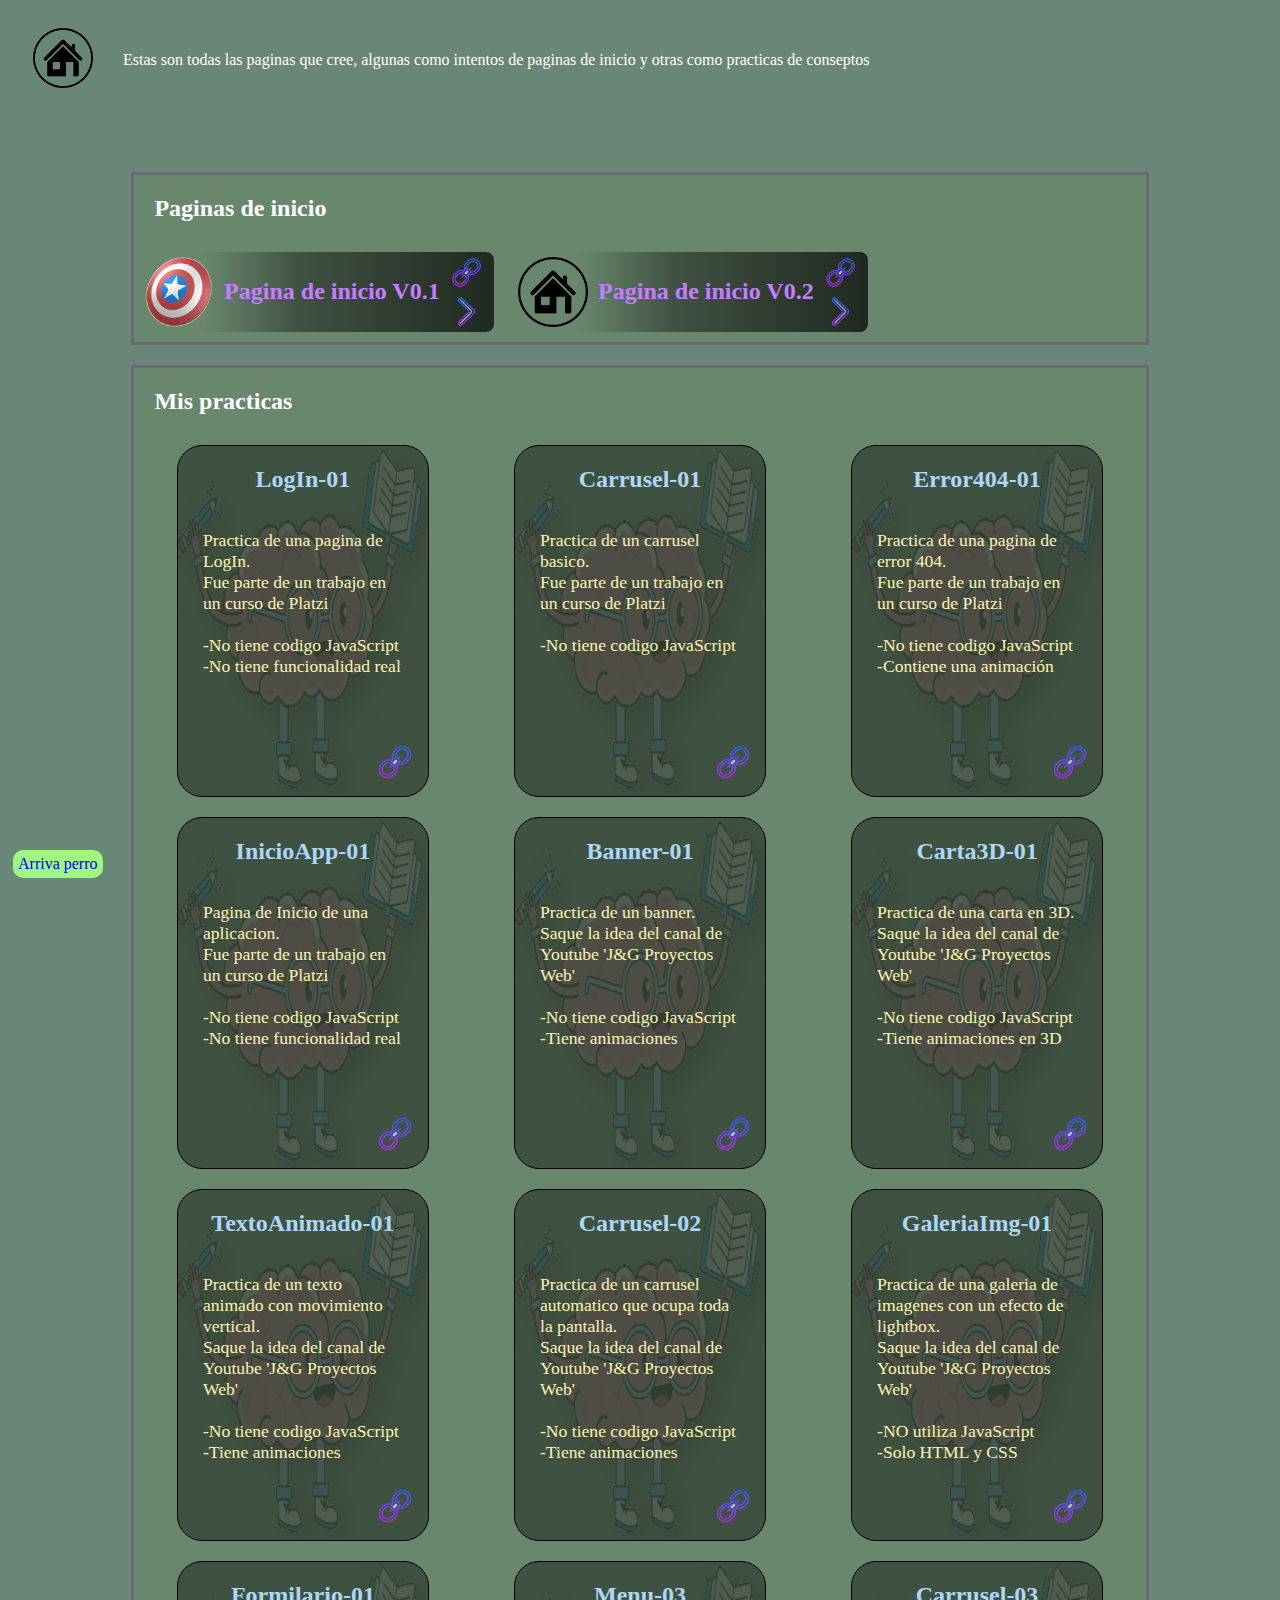
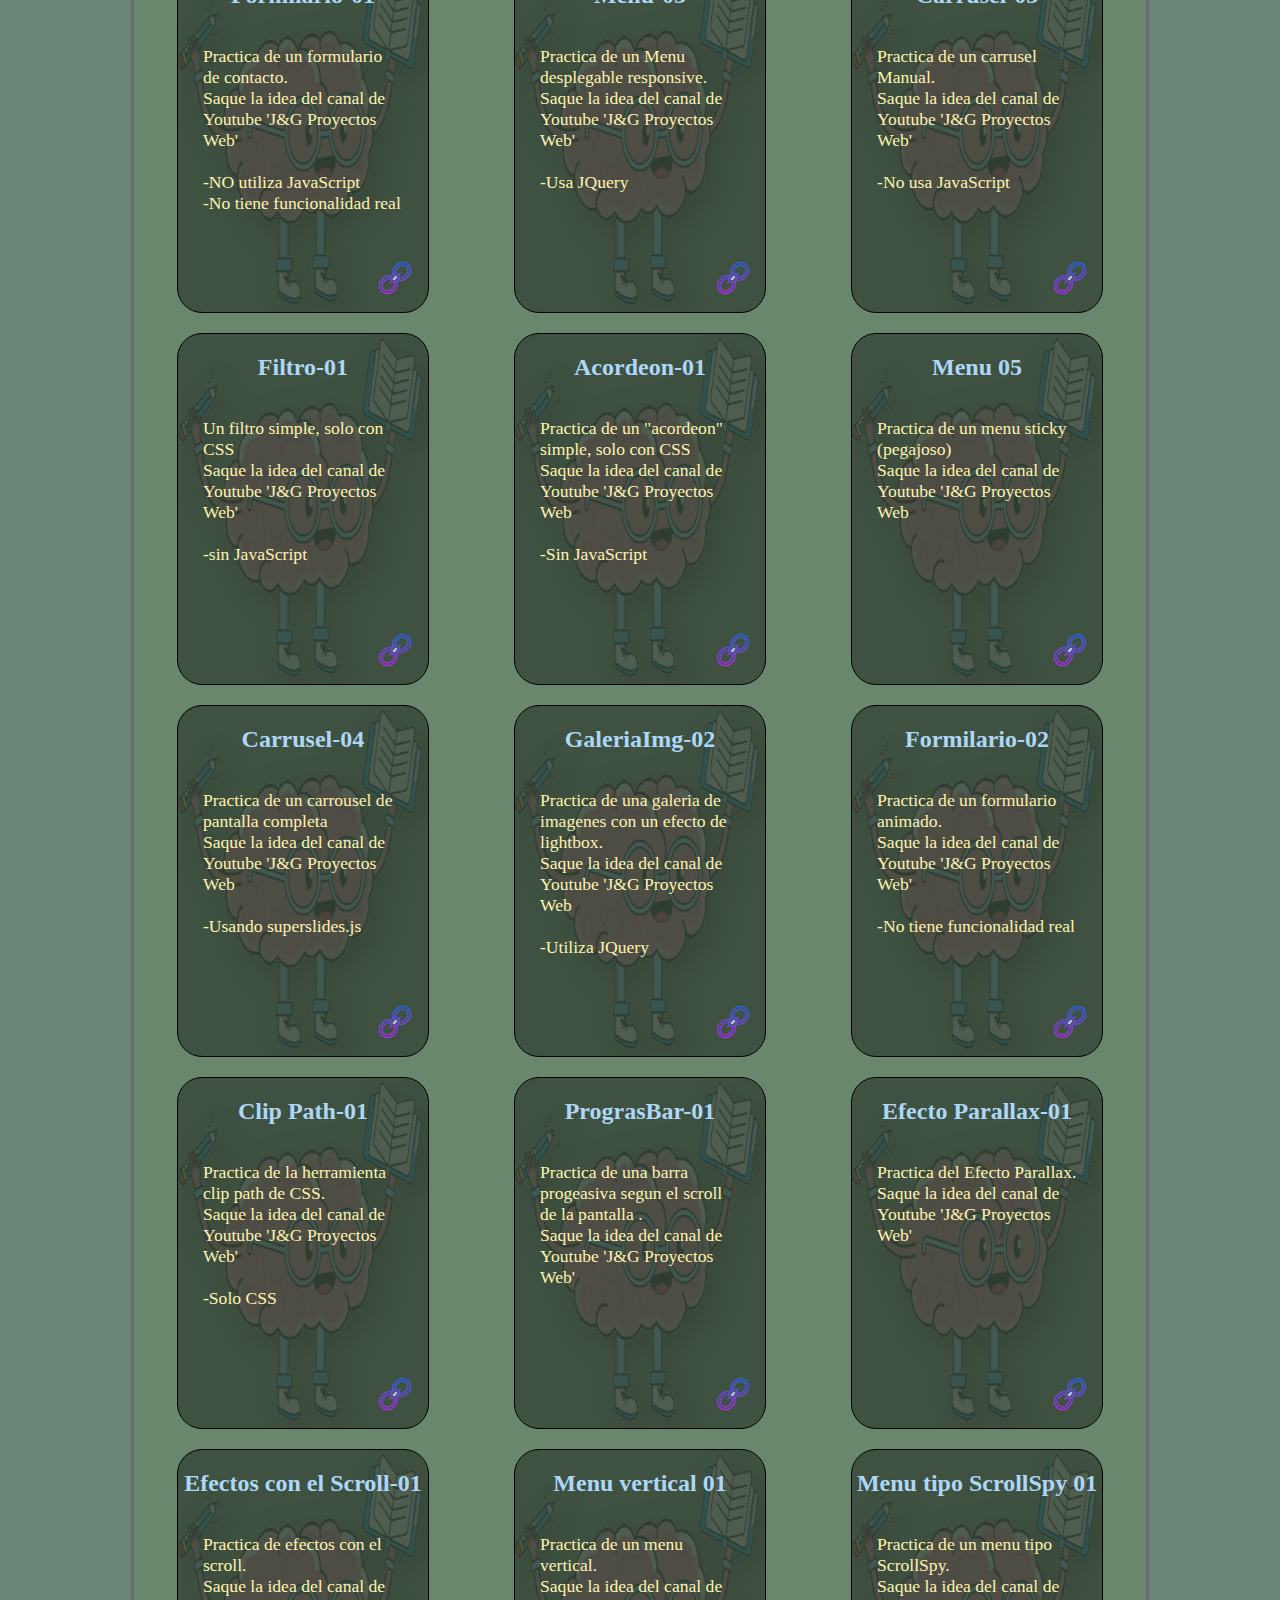
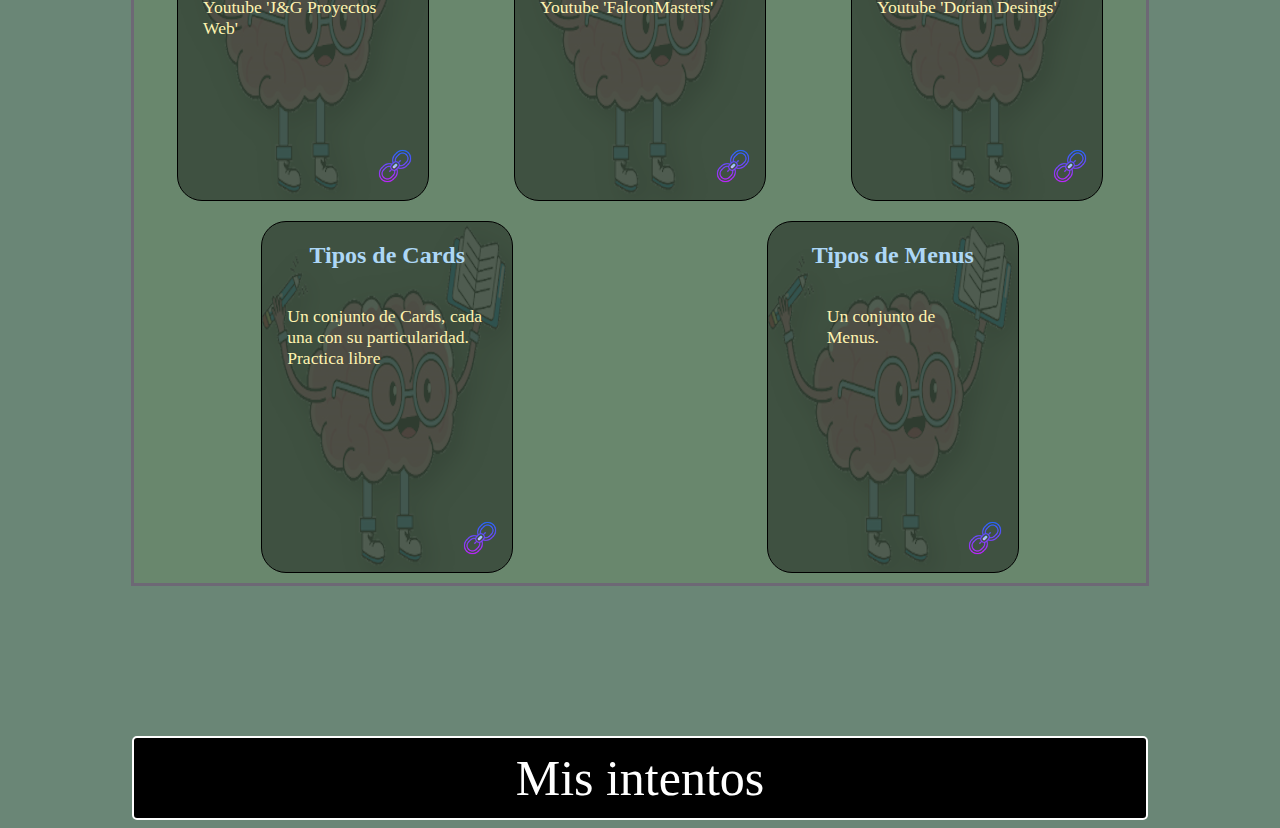
==== commit cb8a6399: "updated" ====
--- a/sub-paginas/Intentos-HTML/inicio-intentos.html
+++ b/sub-paginas/Intentos-HTML/inicio-intentos.html
@@ -311,30 +311,6 @@
 
           <div class="practicas_item">
             <div class="practica_texto">
-              <h2 class="practica_titulo">Menu-02</h2>
-
-              <p class="practica_descripcion">
-                Practica de un Menu responsive.<br />
-                Saque la idea del canal de Youtube 'J&G Proyectos Web'<br /><br />
-
-                -NO utiliza JavaScript<br />
-              </p>
-            </div>
-
-            <div class="practica_botones">
-              <a
-                target="_blanck"
-                href="../../../Mis-practicas-desarrolloWeb/Practica-Menu-02/index.html"
-              >
-                <img src="imagenes/icons8-link-64.png" />
-              </a>
-            </div>
-          </div>
-
-          <!--- item ---->
-
-          <div class="practicas_item">
-            <div class="practica_texto">
               <h2 class="practica_titulo">Menu-03</h2>
 
               <p class="practica_descripcion">
@@ -421,30 +397,6 @@
               <a
                 target="_blanck"
                 href="../../../Mis-practicas-desarrolloWeb/Practica-Acordeon-01/index.html"
-              >
-                <img src="imagenes/icons8-link-64.png" />
-              </a>
-            </div>
-          </div>
-
-          <!--- item ---->
-
-          <div class="practicas_item">
-            <div class="practica_texto">
-              <h2 class="practica_titulo">Menu 04</h2>
-
-              <p class="practica_descripcion">
-                Practica de una barra de menu con animacion<br />
-                Saque la idea del canal de Youtube 'J&G Proyectos Web<br /><br />
-
-                -<br />
-              </p>
-            </div>
-
-            <div class="practica_botones">
-              <a
-                target="_blanck"
-                href="../../../Mis-practicas-desarrolloWeb/Practica-Menu-04/index.html"
               >
                 <img src="imagenes/icons8-link-64.png" />
               </a>
